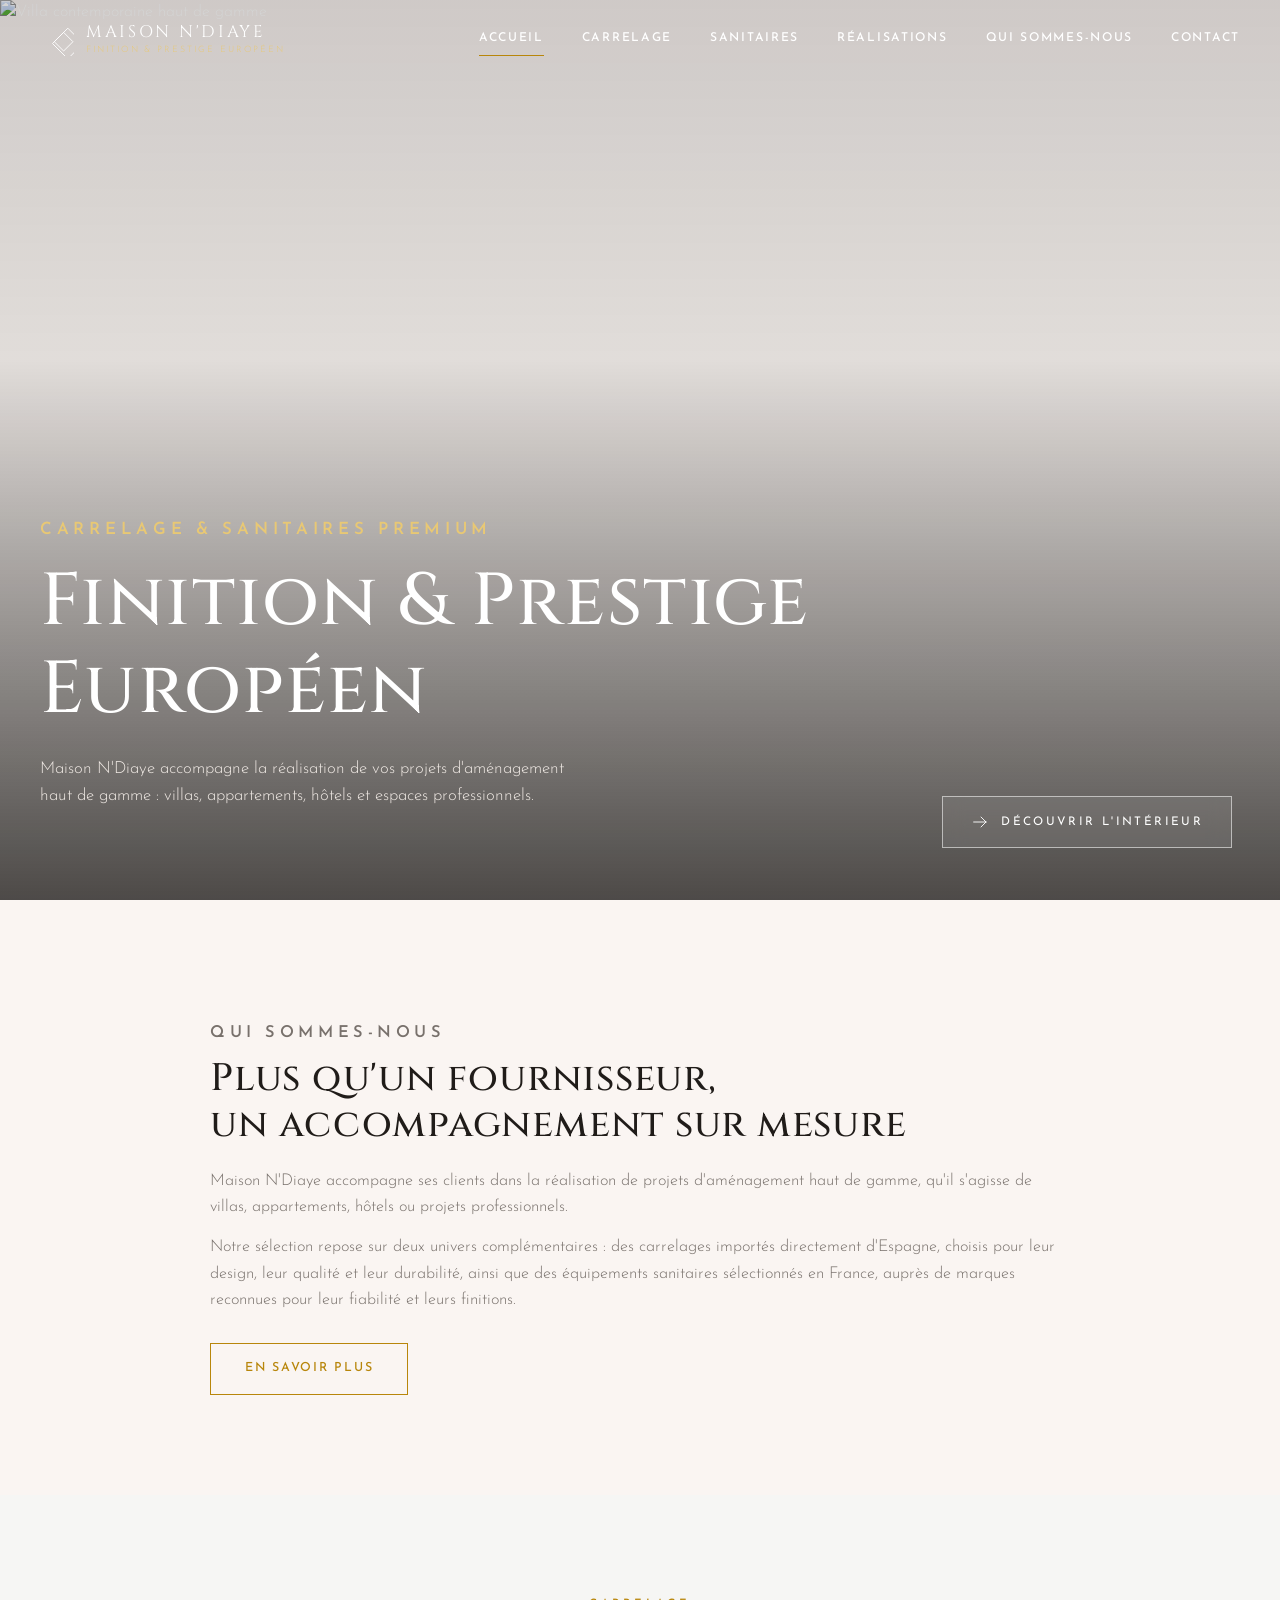
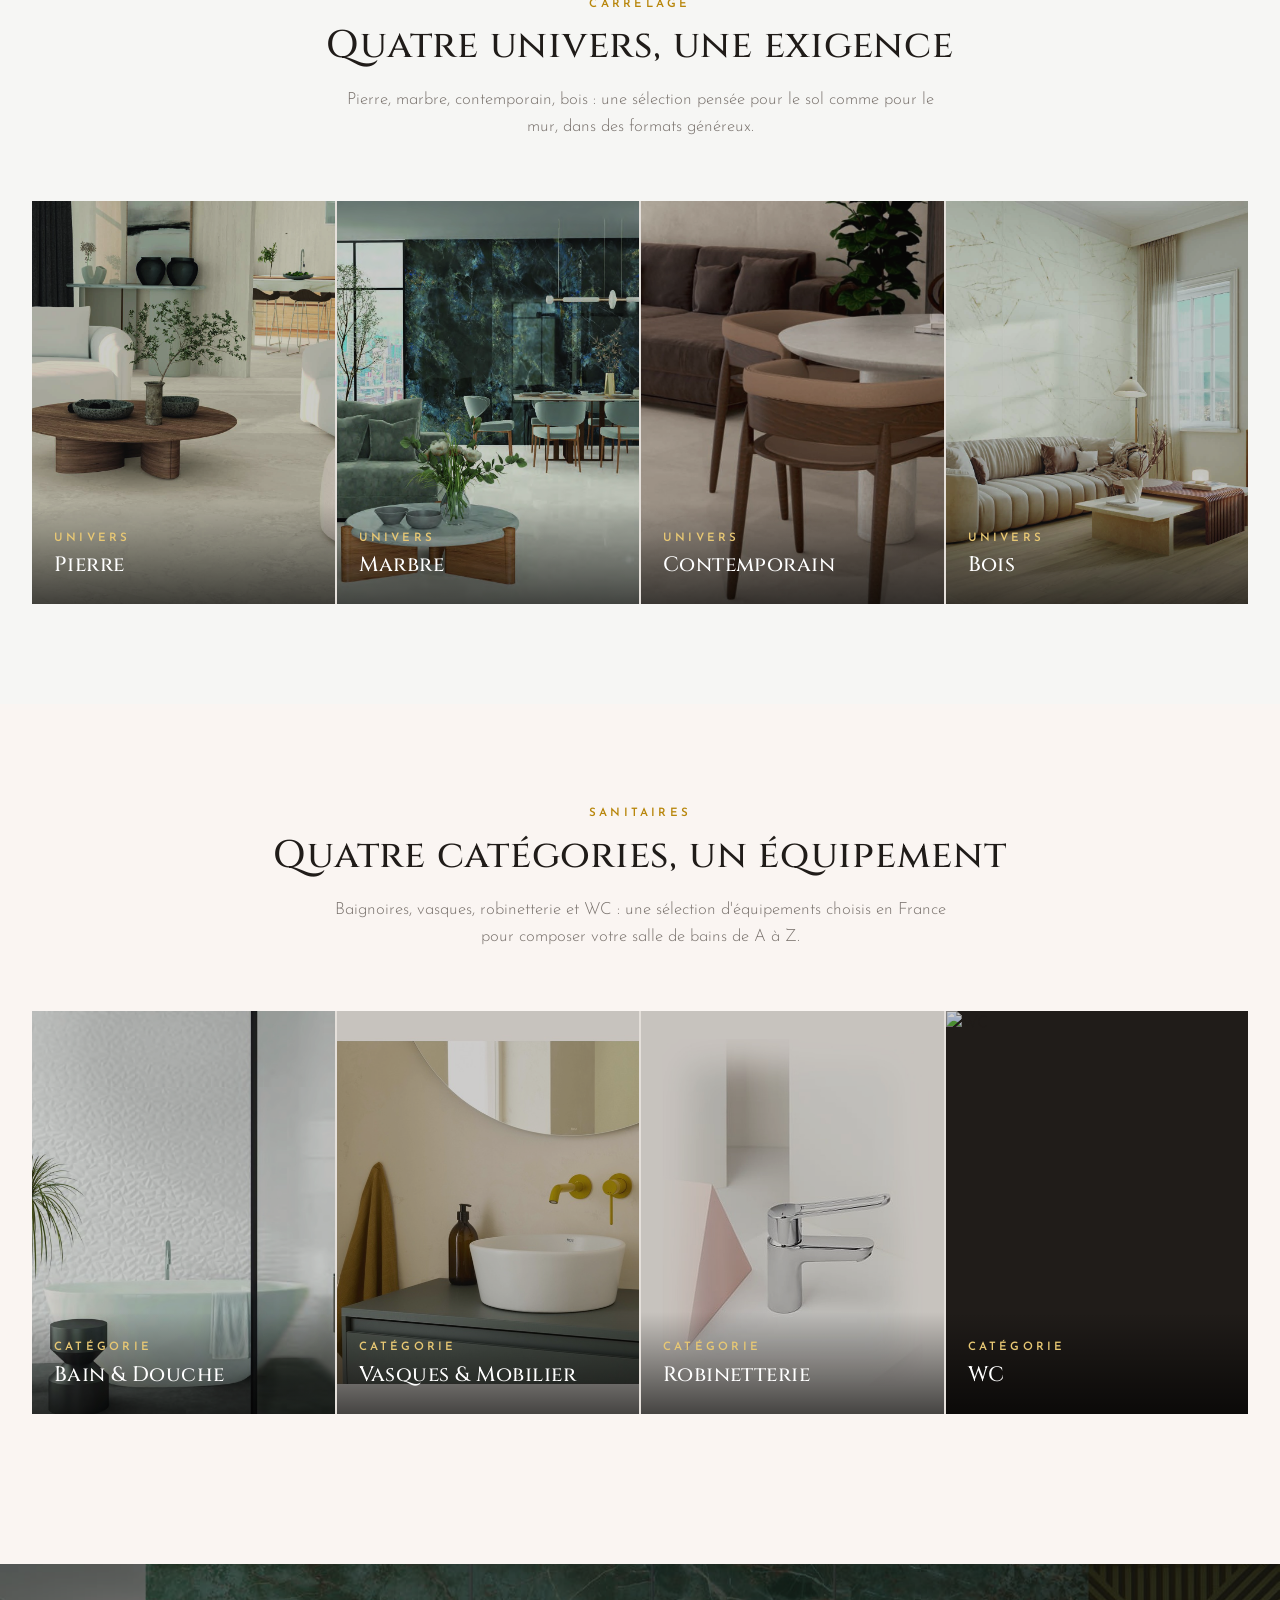
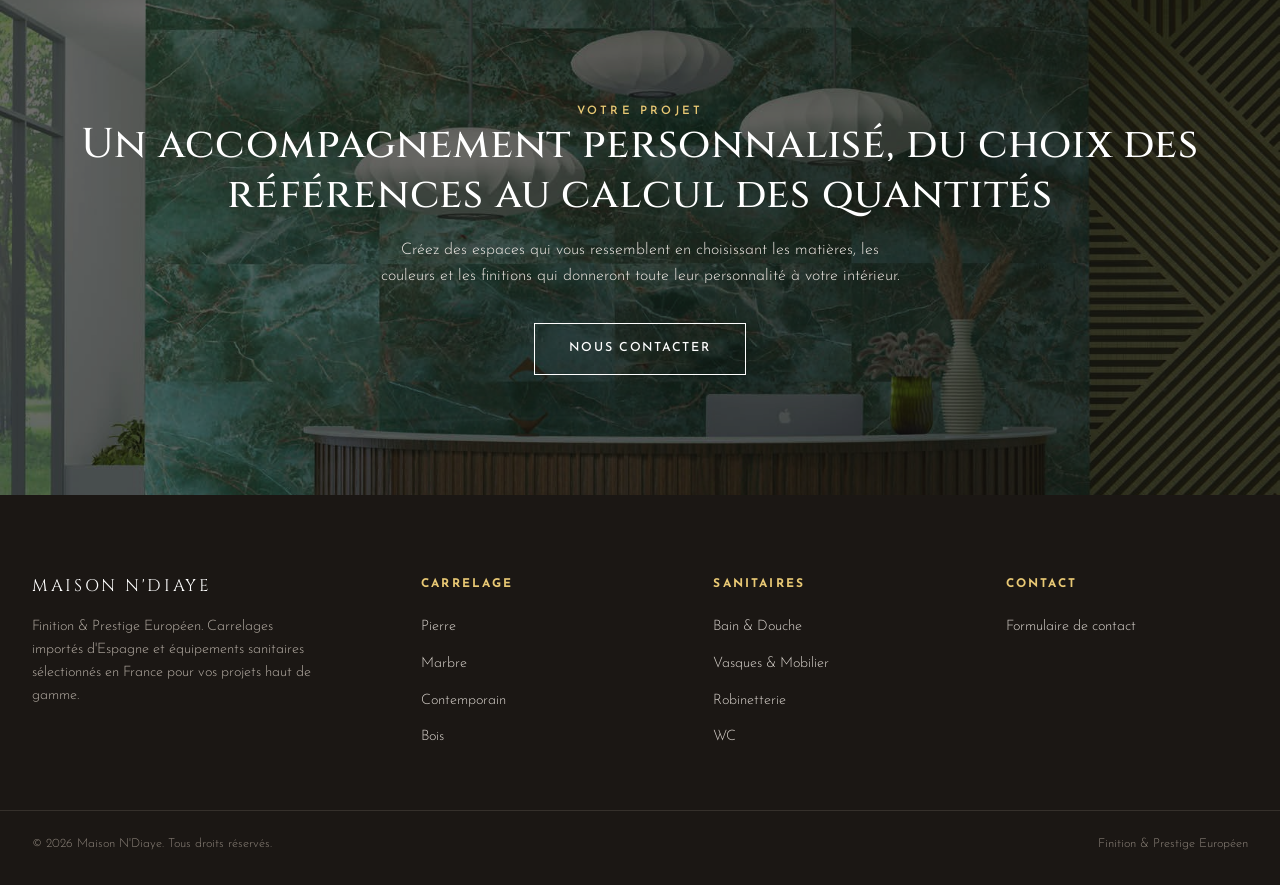
==== index.html @ 1278c8bd "Corrige 3 bugs mobile remontés par test réel (hero, menu, sous-navigation) + ajoute l'email de conta" ====
<!DOCTYPE html>
<html lang="fr">
<head>
<meta charset="UTF-8">
<meta name="viewport" content="width=device-width, initial-scale=1.0">
<title>Finition &amp; Prestige Européen — Maison N'Diaye</title>
<meta name="description" content="Maison N'Diaye accompagne vos projets d'aménagement haut de gamme : carrelages importés d'Espagne et équipements sanitaires sélectionnés en France.">
<link rel="stylesheet" href="assets/css/style.css?v=4">
</head>
<body>


<header class="site-header light-mode">
  <a href="index.html" class="logo">
    <svg viewBox="0 0 40 40" fill="none" xmlns="http://www.w3.org/2000/svg">
      <rect x="20" y="2" width="25.5" height="25.5" transform="rotate(45 20 20)" stroke="currentColor" stroke-width="1"/>
      <rect x="20" y="9" width="15.5" height="15.5" transform="rotate(45 20 20)" stroke="currentColor" stroke-width="1"/>
    </svg>
    <span class="logo-text">MAISON N'DIAYE<small>Finition &amp; Prestige Européen</small></span>
  </a>
  <nav class="main-nav">
    <a href="index.html" class="nav-link active">Accueil</a>
    <a href="carrelage.html" class="nav-link">Carrelage</a>
    <a href="sanitaires.html" class="nav-link">Sanitaires</a>
    <a href="realisations.html" class="nav-link">Réalisations</a>
    <a href="qui-sommes-nous.html" class="nav-link">Qui sommes-nous</a>
    <a href="contact.html" class="nav-link">Contact</a>
  </nav>
  <button class="nav-toggle" aria-label="Menu">
    <span></span><span></span><span></span>
  </button>
</header>

<section class="hero">

  <!-- État 1 : extérieur villa -->
  <div class="hero-state hero-state--exterior active">
    <img src="https://images.unsplash.com/photo-1613490493576-7fde63acd811?w=1920&q=85&auto=format&fit=crop"
         alt="Villa contemporaine haut de gamme" class="hero-bg">
    <div class="hero-scrim"></div>
    <div class="hero-content">
      <p class="eyebrow">Carrelage &amp; Sanitaires Premium</p>
      <h1>Finition &amp; Prestige Européen</h1>
      <p>Maison N'Diaye accompagne la réalisation de vos projets d'aménagement haut de gamme : villas, appartements, hôtels et espaces professionnels.</p>
    </div>
    <button class="enter-btn" id="enter-interior">
      <svg viewBox="0 0 24 24" fill="none" stroke="currentColor" stroke-width="1.2"><path d="M3 12h18M13 5l7 7-7 7"/></svg>
      <span>Découvrir l'intérieur</span>
    </button>
  </div>

  <!-- État 2 : split-screen carrelage / sanitaires -->
  <div class="hero-state hero-state--interior">

    <button class="back-btn" id="back-exterior">
      <svg viewBox="0 0 24 24" fill="none" stroke="currentColor" stroke-width="1.5"><path d="M21 12H3M11 5l-7 7 7 7"/></svg>
      <span>Retour</span>
    </button>

    <div class="split-hero">

      <a class="split-panel" href="carrelage.html">
        <img src="assets/catalog/tulum-ambiance.jpg" alt="Univers carrelage — marbre et pierre" class="split-bg">
        <div class="split-overlay"></div>
        <div class="split-pin">
          <span class="hotspot-ring"></span>
          <span class="hotspot-dot"></span>
        </div>
        <div class="split-label">
          <p class="eyebrow">Découvrir</p>
          <h2>Carrelage</h2>
          <p class="split-sub">Pierre · Marbre · Contemporain · Bois</p>
          <span class="split-cta">
            Voir la collection
            <svg viewBox="0 0 24 24" fill="none" stroke="currentColor" stroke-width="1.5"><path d="M5 12h14M12 5l7 7-7 7"/></svg>
          </span>
        </div>
      </a>

      <div class="split-sep"></div>

      <a class="split-panel" href="sanitaires.html">
        <img src="assets/catalog/stellar-bone-ambiance.jpg" alt="Univers sanitaires — baignoires et vasques" class="split-bg">
        <div class="split-overlay"></div>
        <div class="split-pin">
          <span class="hotspot-ring"></span>
          <span class="hotspot-dot"></span>
        </div>
        <div class="split-label">
          <p class="eyebrow">Découvrir</p>
          <h2>Sanitaires</h2>
          <p class="split-sub">Baignoires · Vasques · Robinetterie</p>
          <span class="split-cta">
            Voir la sélection
            <svg viewBox="0 0 24 24" fill="none" stroke="currentColor" stroke-width="1.5"><path d="M5 12h14M12 5l7 7-7 7"/></svg>
          </span>
        </div>
      </a>

    </div>
  </div>

</section>

<section>
  <div class="container brand-block brand-block--text reveal">
    <div>
      <p class="eyebrow">Qui sommes-nous</p>
      <h2 class="section-title">Plus qu'un fournisseur,<br>un accompagnement sur mesure</h2>
      <p>Maison N'Diaye accompagne ses clients dans la réalisation de projets d'aménagement haut de gamme, qu'il s'agisse de villas, appartements, hôtels ou projets professionnels.</p>
      <p>Notre sélection repose sur deux univers complémentaires : des carrelages importés directement d'Espagne, choisis pour leur design, leur qualité et leur durabilité, ainsi que des équipements sanitaires sélectionnés en France, auprès de marques reconnues pour leur fiabilité et leurs finitions.</p>
      <div class="hero-actions" style="margin-top:30px;">
        <a href="qui-sommes-nous.html" class="btn-gold btn">En savoir plus</a>
      </div>
    </div>
  </div>
</section>

<section class="section-alt">
  <div class="container">
    <div class="section-head reveal">
      <p class="eyebrow">Carrelage</p>
      <h2 class="section-title">Quatre univers, une exigence</h2>
      <p class="section-lede">Pierre, marbre, contemporain, bois : une sélection pensée pour le sol comme pour le mur, dans des formats généreux.</p>
    </div>
    <div class="universe-grid reveal">
      <a class="universe-card" href="carrelage.html#pierre">
        <img src="assets/catalog/travertine-vein-bone-cross-bone-1.jpg" alt="Univers Pierre — Travertine">
        <div class="label"><p class="eyebrow">Univers</p><h3>Pierre</h3></div>
      </a>
      <a class="universe-card" href="carrelage.html#marbre">
        <img src="assets/catalog/tulum-ambiance.jpg" alt="Univers Marbre — Tulum">
        <div class="label"><p class="eyebrow">Univers</p><h3>Marbre</h3></div>
      </a>
      <a class="universe-card" href="carrelage.html#contemporain">
        <img src="assets/catalog/strada-terra-salon-ambiance.jpg" alt="Univers Contemporain — Strada Terra">
        <div class="label"><p class="eyebrow">Univers</p><h3>Contemporain</h3></div>
      </a>
      <a class="universe-card" href="carrelage.html#bois">
        <img src="assets/catalog/supreme-haya-ambiance.jpg" alt="Univers Bois — Supreme Haya">
        <div class="label"><p class="eyebrow">Univers</p><h3>Bois</h3></div>
      </a>
    </div>
  </div>
</section>

<section>
  <div class="container">
    <div class="section-head reveal">
      <p class="eyebrow">Sanitaires</p>
      <h2 class="section-title">Quatre catégories, un équipement</h2>
      <p class="section-lede">Baignoires, vasques, robinetterie et WC : une sélection d'équipements choisis en France pour composer votre salle de bains de A à Z.</p>
    </div>
    <div class="universe-grid reveal">
      <a class="universe-card" href="sanitaires.html#bain-douche">
        <img src="assets/catalog/snow-white-ambiance.jpg" alt="Bain & Douche">
        <div class="label"><p class="eyebrow">Catégorie</p><h3>Bain &amp; Douche</h3></div>
      </a>
      <a class="universe-card" href="sanitaires.html#vasques-mobilier">
        <img src="assets/sanitaires/roca-optica-vasque.jpg" alt="Vasques & Mobilier">
        <div class="label"><p class="eyebrow">Catégorie</p><h3>Vasques &amp; Mobilier</h3></div>
      </a>
      <a class="universe-card" href="sanitaires.html#robinetterie">
        <img src="assets/sanitaires/roca-victoria-plus-mitigeur-lavabo.jpg" alt="Robinetterie">
        <div class="label"><p class="eyebrow">Catégorie</p><h3>Robinetterie</h3></div>
      </a>
      <a class="universe-card" href="sanitaires.html#wc">
        <img src="https://images.unsplash.com/photo-1552321554-5fefe8c9ef14?w=800&q=80&auto=format&fit=crop" alt="WC">
        <div class="label"><p class="eyebrow">Catégorie</p><h3>WC</h3></div>
      </a>
    </div>
  </div>
</section>

<section class="cta-band reveal">
  <img src="assets/catalog/manhattan-ocean-natural-ambiance.jpg" alt="">
  <div class="container">
    <p class="eyebrow" style="color:#E8C874;">Votre projet</p>
    <h2>Un accompagnement personnalisé, du choix des références au calcul des quantités</h2>
    <p>Créez des espaces qui vous ressemblent en choisissant les matières, les couleurs et les finitions qui donneront toute leur personnalité à votre intérieur.</p>
    <a href="contact.html" class="btn">Nous contacter</a>
  </div>
</section>

<footer class="site-footer">
  <div class="container footer-grid">
    <div>
      <span class="logo-text">MAISON N'DIAYE</span>
      <p>Finition &amp; Prestige Européen. Carrelages importés d'Espagne et équipements sanitaires sélectionnés en France pour vos projets haut de gamme.</p>
    </div>
    <div>
      <h5>Carrelage</h5>
      <ul>
        <li><a href="carrelage.html#pierre">Pierre</a></li>
        <li><a href="carrelage.html#marbre">Marbre</a></li>
        <li><a href="carrelage.html#contemporain">Contemporain</a></li>
        <li><a href="carrelage.html#bois">Bois</a></li>
      </ul>
    </div>
    <div>
      <h5>Sanitaires</h5>
      <ul>
        <li><a href="sanitaires.html#bain-douche">Bain &amp; Douche</a></li>
        <li><a href="sanitaires.html#vasques-mobilier">Vasques &amp; Mobilier</a></li>
        <li><a href="sanitaires.html#robinetterie">Robinetterie</a></li>
        <li><a href="sanitaires.html#wc">WC</a></li>
      </ul>
    </div>
    <div>
      <h5>Contact</h5>
      <ul>
        <li><a href="contact.html">Formulaire de contact</a></li>
      </ul>
    </div>
  </div>
  <div class="container footer-bottom">
    <span>© 2026 Maison N'Diaye. Tous droits réservés.</span>
    <span>Finition &amp; Prestige Européen</span>
  </div>
</footer>

<script src="assets/js/main.js?v=4"></script>
</body>
</html>
---- assets/css/style.css ----
@import url('https://fonts.googleapis.com/css2?family=Cinzel:wght@400;500;600;700&family=Josefin+Sans:wght@300;400;500;600;700&display=swap');

:root {
  --color-primary: #78716C;
  --color-secondary: #A8A29E;
  --color-accent: #B8860B;
  --color-background: #FAF5F2;
  --color-surface: #FFFFFF;
  --color-foreground: #201C19;
  --color-muted: #F6F6F4;
  --color-border: #E4DFDA;
  --font-display: 'Cinzel', serif;
  --font-body: 'Josefin Sans', sans-serif;
  --max-width: 1360px;
  --transition: 400ms cubic-bezier(.4,0,.2,1);
}

* { margin: 0; padding: 0; box-sizing: border-box; }

html { scroll-behavior: smooth; }

body {
  font-family: var(--font-body);
  background: var(--color-background);
  color: var(--color-foreground);
  line-height: 1.6;
  font-weight: 300;
  overflow-x: hidden;
}

img { max-width: 100%; display: block; }

a { color: inherit; text-decoration: none; }

.container {
  max-width: var(--max-width);
  margin: 0 auto;
  padding: 0 32px;
}

h1, h2, h3, h4 {
  font-family: var(--font-display);
  font-weight: 500;
  letter-spacing: 0.02em;
  line-height: 1.2;
}

.eyebrow {
  font-family: var(--font-body);
  text-transform: uppercase;
  letter-spacing: 0.28em;
  font-size: 0.72rem;
  color: var(--color-accent);
  font-weight: 600;
}

.section-title {
  font-size: clamp(1.9rem, 3vw, 2.8rem);
  margin-top: 10px;
}

.section-lede {
  max-width: 620px;
  color: var(--color-primary);
  font-size: 1.05rem;
  margin-top: 18px;
}

.btn {
  display: inline-flex;
  align-items: center;
  gap: 10px;
  padding: 15px 34px;
  border: 1px solid var(--color-foreground);
  font-family: var(--font-body);
  letter-spacing: 0.14em;
  text-transform: uppercase;
  font-size: 0.78rem;
  font-weight: 500;
  cursor: pointer;
  background: transparent;
  color: var(--color-foreground);
  transition: background var(--transition), color var(--transition);
}
.btn:hover { background: var(--color-foreground); color: var(--color-background); }

.btn-gold {
  border-color: var(--color-accent);
  color: var(--color-accent);
}
.btn-gold:hover { background: var(--color-accent); color: #fff; }

/* ---------- Header ---------- */
.site-header {
  position: fixed;
  top: 0; left: 0; right: 0;
  z-index: 500;
  display: flex;
  align-items: center;
  justify-content: space-between;
  padding: 22px 40px;
  background: rgba(250, 245, 242, 0.0);
  transition: background var(--transition), padding var(--transition), box-shadow var(--transition);
}
.site-header.scrolled {
  background: rgba(250, 245, 242, 0.94);
  backdrop-filter: blur(10px);
  padding: 14px 40px;
  box-shadow: 0 1px 0 var(--color-border);
}

.logo {
  display: flex;
  align-items: center;
  gap: 12px;
}
.logo svg { width: 34px; height: 34px; flex-shrink: 0; }
.logo-text {
  font-family: var(--font-display);
  font-size: 1.05rem;
  letter-spacing: 0.16em;
  line-height: 1.1;
}
.logo-text small {
  display: block;
  font-family: var(--font-body);
  font-size: 0.55rem;
  letter-spacing: 0.22em;
  color: var(--color-accent);
  text-transform: uppercase;
  margin-top: 3px;
}

.site-header.light-mode .logo,
.site-header.light-mode .nav-link { color: #fff; }
.site-header.light-mode .logo-text small { color: #E8C874; }
.site-header.scrolled.light-mode { color: inherit; }
.site-header.scrolled .logo, .site-header.scrolled .nav-link { color: var(--color-foreground); }
.site-header.scrolled .logo-text small { color: var(--color-accent); }

.main-nav { display: flex; align-items: center; gap: 38px; }
.nav-link {
  font-size: 0.76rem;
  letter-spacing: 0.14em;
  text-transform: uppercase;
  font-weight: 500;
  position: relative;
  padding: 4px 0;
}
.nav-link::after {
  content: '';
  position: absolute;
  left: 0; bottom: -3px;
  width: 0%; height: 1px;
  background: var(--color-accent);
  transition: width var(--transition);
}
.nav-link:hover::after, .nav-link.active::after { width: 100%; }

.nav-toggle {
  display: none;
  flex-direction: column;
  gap: 5px;
  background: none;
  border: none;
  cursor: pointer;
  z-index: 600;
  color: var(--color-foreground);
}
.nav-toggle span { width: 26px; height: 1px; background: currentColor; }
.site-header.light-mode .nav-toggle { color: #fff; }
.site-header.scrolled .nav-toggle { color: var(--color-foreground); }

@media (max-width: 1100px) {
  .main-nav {
    position: fixed;
    top: 0;
    left: 0;
    width: 100vw;
    height: 100vh;
    background: var(--color-background);
    flex-direction: column;
    justify-content: center;
    gap: 30px;
    transform: translateY(-100%);
    transition: transform 500ms cubic-bezier(.4,0,.2,1);
  }
  .main-nav.open { transform: translateY(0); }
  .main-nav .nav-link { font-size: 1rem; color: var(--color-foreground) !important; }
  .nav-toggle { display: flex; }
  .site-header { padding: 18px 24px; }
}


/* ---------- Hero ---------- */
.hero {
  position: relative;
  height: 100vh;
  min-height: 640px;
  overflow: hidden;
  color: #fff;
}

/* Two-state system */
.hero-state {
  position: absolute;
  inset: 0;
  display: flex;
  align-items: flex-end;
  opacity: 0;
  pointer-events: none;
  transition: opacity 1.1s cubic-bezier(.4,0,.2,1);
}
.hero-state.active {
  opacity: 1;
  pointer-events: all;
}

.hero-state .hero-bg {
  position: absolute; inset: 0;
  width: 100%; height: 100%;
  object-fit: cover;
  z-index: 0;
}
.hero-scrim {
  position: absolute; inset: 0;
  background: linear-gradient(180deg, rgba(10,8,6,.18) 0%, rgba(10,8,6,.1) 40%, rgba(10,8,6,.72) 100%);
  z-index: 1;
}
.hero-scrim--light {
  background: linear-gradient(180deg, rgba(10,8,6,.35) 0%, rgba(10,8,6,.08) 55%, rgba(10,8,6,.55) 100%);
}

.hero-content {
  position: relative;
  z-index: 2;
  padding: 0 40px 90px;
  max-width: 900px;
}
.hero-content .eyebrow { color: #E8C874; }
.hero-content h1 {
  font-size: clamp(2.4rem, 6vw, 4.6rem);
  margin-top: 14px;
  color: #fff;
}
.hero-content p {
  margin-top: 22px;
  max-width: 540px;
  font-size: 1.05rem;
  color: #EFE9E4;
}

/* Enter / Back buttons */
.enter-btn {
  position: absolute;
  bottom: 52px;
  right: 48px;
  z-index: 10;
  display: flex;
  align-items: center;
  gap: 12px;
  padding: 16px 28px;
  border: 1px solid rgba(255,255,255,0.55);
  background: rgba(255,255,255,0.08);
  backdrop-filter: blur(10px);
  color: #fff;
  font-family: var(--font-body);
  font-size: 0.74rem;
  letter-spacing: 0.2em;
  text-transform: uppercase;
  cursor: pointer;
  transition: background 300ms ease, border-color 300ms ease, gap 300ms ease;
  animation: enterAppear 1s ease forwards 0.4s;
  opacity: 0;
}
.enter-btn svg { width: 18px; height: 18px; transition: transform 300ms ease; }
.enter-btn:hover {
  background: rgba(255,255,255,0.18);
  border-color: rgba(255,255,255,0.85);
  gap: 18px;
}

@media (max-width: 700px) {
  .hero-scrim { background: linear-gradient(180deg, rgba(10,8,6,.18) 0%, rgba(10,8,6,.1) 35%, rgba(10,8,6,.6) 100%); }
  .hero-content { padding: 0 24px 150px; }
  .enter-btn { bottom: 28px; left: 24px; right: 24px; justify-content: center; }
}
.enter-btn:hover svg { transform: translateX(3px); }
@keyframes enterAppear { to { opacity: 1; } }

.back-btn {
  position: absolute;
  top: 100px;
  left: 40px;
  z-index: 10;
  display: flex;
  align-items: center;
  gap: 10px;
  background: rgba(10,8,6,0.45);
  backdrop-filter: blur(8px);
  border: 1px solid rgba(255,255,255,0.2);
  color: rgba(255,255,255,0.85);
  font-family: var(--font-body);
  font-size: 0.7rem;
  letter-spacing: 0.18em;
  text-transform: uppercase;
  cursor: pointer;
  padding: 10px 18px;
  transition: background 250ms ease, color 250ms ease;
}
.back-btn svg { width: 16px; height: 16px; }
.back-btn:hover { background: rgba(10,8,6,0.7); color: #fff; }

/* ---------- Split-screen interior ---------- */
.split-hero {
  position: absolute;
  inset: 0;
  display: flex;
}

.split-panel {
  position: relative;
  flex: 1;
  overflow: hidden;
  cursor: pointer;
  display: flex;
  align-items: flex-end;
  text-decoration: none;
}

.split-bg {
  position: absolute; inset: 0;
  width: 100%; height: 100%;
  object-fit: cover;
  object-position: center 25%;
  transform: scale(1.04);
  transition: transform 800ms cubic-bezier(.4,0,.2,1);
  z-index: 0;
}
.split-panel:hover .split-bg { transform: scale(1.1); }

.split-overlay {
  position: absolute; inset: 0;
  background: linear-gradient(180deg, rgba(10,8,6,0.08) 0%, rgba(10,8,6,0.55) 60%, rgba(10,8,6,0.78) 100%);
  transition: background 500ms ease;
  z-index: 1;
}
.split-panel:hover .split-overlay {
  background: linear-gradient(180deg, rgba(10,8,6,0.18) 0%, rgba(10,8,6,0.65) 60%, rgba(10,8,6,0.85) 100%);
}

.split-sep {
  position: absolute;
  left: 50%;
  top: 12%;
  bottom: 12%;
  width: 1px;
  background: rgba(255,255,255,0.18);
  z-index: 20;
  pointer-events: none;
}

.split-pin {
  position: absolute;
  top: 42%;
  left: 50%;
  transform: translate(-50%, -50%);
  z-index: 5;
  width: 44px;
  height: 44px;
  display: flex;
  align-items: center;
  justify-content: center;
  transition: opacity 400ms ease;
}
.split-panel:hover .split-pin { opacity: 0.6; }

.split-label {
  position: relative;
  z-index: 5;
  padding: 0 44px 52px;
  color: #fff;
  transform: translateY(14px);
  transition: transform 500ms cubic-bezier(.4,0,.2,1);
}
.split-panel:hover .split-label { transform: translateY(0); }

.split-label .eyebrow { color: #E8C874; }
.split-label h2 {
  font-family: var(--font-display);
  font-size: clamp(2rem, 3vw, 2.8rem);
  color: #fff;
  margin-top: 10px;
  font-weight: 500;
}
.split-sub {
  margin-top: 10px;
  font-size: 0.8rem;
  color: rgba(255,255,255,0.58);
  letter-spacing: 0.05em;
}
.split-cta {
  display: flex;
  align-items: center;
  gap: 10px;
  margin-top: 24px;
  font-size: 0.7rem;
  letter-spacing: 0.2em;
  text-transform: uppercase;
  color: #E8C874;
  opacity: 0;
  transform: translateY(8px);
  transition: opacity 350ms ease 80ms, transform 350ms ease 80ms;
}
.split-panel:hover .split-cta { opacity: 1; transform: translateY(0); }
.split-cta svg { width: 15px; height: 15px; }

@media (max-width: 680px) {
  .split-hero { flex-direction: column; }
  .split-sep {
    top: 50%; bottom: auto;
    left: 12%; right: 12%;
    width: auto; height: 1px;
  }
  .split-label { padding: 0 28px 36px; }
}

.page-hero {
  position: relative;
  height: 52vh;
  min-height: 340px;
  display: flex;
  align-items: flex-end;
  color: #fff;
  overflow: hidden;
  padding: 0;
}
.page-hero img { position: absolute; inset: 0; width: 100%; height: 100%; object-fit: cover; object-position: center 30%; z-index: -2; }
.page-hero::before {
  content: '';
  position: absolute; inset: 0;
  background: linear-gradient(180deg, rgba(15,12,10,.25), rgba(15,12,10,.6));
  z-index: -1;
}
.page-hero-content { padding: 0 40px 50px; }
.page-hero-content h1 { color: #fff; font-size: clamp(2rem, 4.5vw, 3.2rem); margin-top: 12px; }

/* ---------- Sections ---------- */
section { padding: 100px 0; }
.section-alt { background: var(--color-muted); }
.section-head { text-align: center; margin-bottom: 60px; }
.section-head .section-lede { margin-left: auto; margin-right: auto; text-align: center; }

/* ---------- Intro brand block ---------- */
.brand-block {
  display: grid;
  grid-template-columns: 1fr 1fr;
  gap: 70px;
  align-items: center;
}
.brand-block img { width: 100%; height: 560px; object-fit: cover; object-position: center 20%; }
.brand-block p { color: var(--color-primary); margin-top: 20px; font-size: 1.02rem; }
.brand-block p + p { margin-top: 14px; }
@media (max-width: 860px) {
  .brand-block { grid-template-columns: 1fr; gap: 34px; }
  .brand-block img { height: 360px; }
}
.brand-block--text { grid-template-columns: 1fr; }
.brand-block--text > div { max-width: 860px; margin: 0 auto; }

/* ---------- Universe / category cards ---------- */
.universe-grid {
  display: grid;
  grid-template-columns: repeat(4, 1fr);
  gap: 2px;
  background: var(--color-border);
}
.universe-card {
  position: relative;
  background: var(--color-foreground);
  aspect-ratio: 3/4;
  overflow: hidden;
  cursor: pointer;
}
.universe-card img { width: 100%; height: 100%; object-fit: cover; object-position: center 20%; transition: transform 700ms ease, opacity var(--transition); opacity: .78; }
.universe-card:hover img { transform: scale(1.06); opacity: 1; }
.universe-card .label {
  position: absolute; inset: auto 0 0 0;
  padding: 26px 22px;
  color: #fff;
  background: linear-gradient(0deg, rgba(0,0,0,.65), transparent);
}
.universe-card .label .eyebrow { color: #E8C874; }
.universe-card .label h3 { color: #fff; font-size: 1.3rem; margin-top: 6px; }
@media (max-width: 900px) {
  .universe-grid { grid-template-columns: repeat(2, 1fr); }
}

/* ---------- Product grid ---------- */
.product-grid {
  display: grid;
  grid-template-columns: repeat(3, 1fr);
  gap: 40px;
}
.product-card { background: #F7F2ED; display: flex; flex-direction: column; height: 100%; }
.product-card .thumb { aspect-ratio: 16/10; overflow: hidden; position: relative; }
.product-card .thumb img { width: 100%; height: 100%; object-fit: cover; object-position: center 30%; transform: scale(1.02); }
.product-card .thumb .img-alt { position: absolute; inset: 0; object-position: center; opacity: 0; transition: opacity 800ms ease; }
.product-card .thumb:hover .img-alt { opacity: 1; }
.product-card .info { padding: 22px 4px; display: flex; flex-direction: column; flex: 1; }
.product-card .info .eyebrow { color: var(--color-secondary); }
.product-card .info h3 { font-size: 1.25rem; margin-top: 6px; }
.product-card .info .meta { margin-top: 10px; font-size: 0.85rem; color: var(--color-primary); min-height: 7.9rem; }
.product-card .info .meta span { display: block; margin-top: 4px; }
.product-card .tags { margin-top: 12px; display: flex; gap: 8px; flex-wrap: wrap; align-content: flex-start; min-height: 4.9rem; }
.product-card .tags span {
  font-size: 0.66rem; letter-spacing: 0.1em; text-transform: uppercase;
  border: 1px solid var(--color-border); padding: 5px 10px; color: var(--color-primary);
}
@media (max-width: 980px) { .product-grid { grid-template-columns: repeat(2, 1fr); gap: 30px; } }

/* ---------- Process grid (numbered steps, no image) ---------- */
.process-grid { display: grid; grid-template-columns: repeat(3, 1fr); gap: 40px; }
.process-card { background: var(--color-surface); border-top: 2px solid var(--color-accent); padding: 44px 36px; }
.process-card .process-number { display: block; font-family: var(--font-display); font-size: 2.6rem; line-height: 1; color: var(--color-accent); opacity: 0.55; margin-bottom: 18px; }
.process-card .eyebrow { margin-top: 0; }
.process-card h3 { font-size: 1.25rem; margin-top: 8px; }
.process-card .meta { margin-top: 12px; font-size: 0.9rem; color: var(--color-primary); }
@media (max-width: 980px) { .process-grid { grid-template-columns: repeat(2, 1fr); gap: 30px; } }
@media (max-width: 620px) { .process-grid { grid-template-columns: 1fr; } }
@media (max-width: 600px) { .product-grid { grid-template-columns: 1fr; } }

/* ---------- Sub nav (anchor pills) ---------- */
.subnav {
  position: sticky;
  top: 0;
  z-index: 100;
  background: rgba(250,245,242,.96);
  backdrop-filter: blur(8px);
  border-bottom: 1px solid var(--color-border);
  padding: 18px 0;
}
.subnav .container { display: flex; gap: 30px; flex-wrap: wrap; justify-content: center; }
.subnav a {
  font-size: 0.75rem; letter-spacing: 0.14em; text-transform: uppercase;
  color: var(--color-primary); padding-bottom: 4px; border-bottom: 1px solid transparent;
}
.subnav a:hover, .subnav a.active { color: var(--color-foreground); border-color: var(--color-accent); }

/* ---------- Placeholder blocks ---------- */
.placeholder-block {
  border: 1px dashed var(--color-secondary);
  padding: 60px 30px;
  text-align: center;
  color: var(--color-primary);
  background: var(--color-surface);
}
.placeholder-block .eyebrow { color: var(--color-secondary); }
.placeholder-block h3 { margin-top: 12px; font-size: 1.3rem; }
.placeholder-block p { margin-top: 12px; max-width: 480px; margin-left: auto; margin-right: auto; }

/* ---------- Sanitaires category list ---------- */
.sani-category { margin-bottom: 90px; }
.sani-category:last-child { margin-bottom: 0; }
.sani-category .cat-head { display: flex; align-items: baseline; justify-content: space-between; border-bottom: 1px solid var(--color-border); padding-bottom: 18px; margin-bottom: 40px; flex-wrap: wrap; gap: 10px; }
.sani-category .cat-head h2 { font-size: 1.7rem; }
.sani-grid { display: grid; grid-template-columns: repeat(3, 1fr); gap: 30px; }
.sani-item { background: #F7F2ED; }
.sani-item .ph-frame {
  aspect-ratio: 1/1; background: var(--color-muted); border: 1px solid var(--color-border);
  display: flex; align-items: center; justify-content: center; margin-bottom: 18px;
}
.sani-item .ph-frame svg { width: 46px; height: 46px; color: var(--color-secondary); }
.sani-item .thumb { aspect-ratio: 16/10; overflow: hidden; position: relative; }
.sani-item .thumb img { width: 100%; height: 100%; object-fit: cover; transform: scale(1.02); }
.sani-item .thumb .img-alt { position: absolute; inset: 0; opacity: 0; transition: opacity 800ms ease; }
.sani-item .thumb:hover .img-alt { opacity: 1; }
.sani-item .info { padding: 22px 24px 26px; }
.sani-item h4 { font-family: var(--font-display); font-size: 1.05rem; font-weight: 500; }
.sani-item p { font-size: 0.88rem; color: var(--color-primary); margin-top: 8px; }
@media (max-width: 980px) { .sani-grid { grid-template-columns: repeat(2, 1fr); } }
@media (max-width: 620px) { .sani-grid { grid-template-columns: 1fr; } }

/* ---------- Footer ---------- */
.site-footer { background: #1B1714; color: #D8D2CC; padding: 80px 0 30px; }
.footer-grid { display: grid; grid-template-columns: 1.4fr 1fr 1fr 1fr; gap: 50px; }
.footer-grid h5 { font-family: var(--font-body); text-transform: uppercase; letter-spacing: 0.18em; font-size: 0.75rem; color: #E8C874; margin-bottom: 20px; }
.footer-grid .logo-text { color: #fff; }
.footer-grid p { font-size: 0.9rem; color: #B4ACA3; margin-top: 14px; max-width: 280px; }
.footer-grid ul { list-style: none; display: flex; flex-direction: column; gap: 11px; }
.footer-grid a { font-size: 0.9rem; color: #D8D2CC; }
.footer-grid a:hover { color: #E8C874; }
.footer-bottom { margin-top: 60px; padding-top: 24px; border-top: 1px solid #35302B; display: flex; justify-content: space-between; flex-wrap: wrap; gap: 10px; font-size: 0.78rem; color: #8B8279; }
@media (max-width: 860px) { .footer-grid { grid-template-columns: 1fr 1fr; } }
@media (max-width: 560px) { .footer-grid { grid-template-columns: 1fr; } }

/* ---------- Contact form ---------- */
.contact-layout { display: grid; grid-template-columns: 1fr 1fr; gap: 70px; }
.contact-info .info-row { display: flex; gap: 16px; padding: 18px 0; border-bottom: 1px solid var(--color-border); }
.contact-info .info-row svg { width: 22px; height: 22px; color: var(--color-accent); flex-shrink: 0; }
.contact-info .info-row .value { color: var(--color-primary); margin-top: 4px; }
.form-group { margin-bottom: 22px; }
.form-group label { display: block; font-size: 0.72rem; letter-spacing: 0.14em; text-transform: uppercase; margin-bottom: 8px; color: var(--color-primary); }
.form-group input, .form-group select, .form-group textarea {
  width: 100%; padding: 13px 14px; border: 1px solid var(--color-border);
  background: var(--color-surface); font-family: var(--font-body); font-size: 0.95rem;
}
.form-group textarea { resize: vertical; min-height: 120px; }
.form-group input:focus, .form-group select:focus, .form-group textarea:focus { outline: 1px solid var(--color-accent); border-color: var(--color-accent); }
@media (max-width: 860px) { .contact-layout { grid-template-columns: 1fr; gap: 40px; } }

/* ---------- Interactive hotspots ---------- */

.hero-hotspots {
  position: absolute;
  inset: 0;
  z-index: 5;
  pointer-events: none;
}

.hotspot {
  position: absolute;
  background: none;
  border: none;
  cursor: pointer;
  padding: 0;
  transform: translate(-50%, -50%);
  pointer-events: all;
  width: 44px;
  height: 44px;
  display: flex;
  align-items: center;
  justify-content: center;
}

.hotspot-dot {
  width: 16px;
  height: 16px;
  border-radius: 50%;
  background: #E8C874;
  border: 2px solid rgba(255,255,255,0.9);
  flex-shrink: 0;
  position: relative;
  z-index: 2;
  transition: transform 300ms ease, background 300ms ease;
  box-shadow: 0 2px 12px rgba(0,0,0,0.4);
}
.hotspot:hover .hotspot-dot,
.hotspot:focus .hotspot-dot {
  transform: scale(1.25);
  background: #fff;
}

.hotspot-ring {
  position: absolute;
  top: 50%; left: 50%;
  width: 50px; height: 50px;
  border-radius: 50%;
  border: 1.5px solid rgba(232,200,116,0.7);
  transform: translate(-50%, -50%) scale(0.5);
  opacity: 1;
  animation: hotspotPulse 2.2s ease-out infinite;
  pointer-events: none;
}
.hotspot:nth-child(2) .hotspot-ring { animation-delay: 1.1s; }

@keyframes hotspotPulse {
  0%   { transform: translate(-50%,-50%) scale(0.5); opacity: 0.9; }
  100% { transform: translate(-50%,-50%) scale(2);   opacity: 0; }
}

.hotspot-tip {
  position: absolute;
  bottom: calc(100% + 18px);
  left: 50%;
  transform: translateX(-50%) translateY(6px);
  background: rgba(15,12,10,0.9);
  backdrop-filter: blur(12px);
  color: #fff;
  padding: 14px 20px 16px;
  min-width: 170px;
  text-align: center;
  opacity: 0;
  pointer-events: none;
  transition: opacity 220ms ease, transform 220ms ease;
  border: 1px solid rgba(232,200,116,0.25);
  white-space: nowrap;
}
.hotspot-tip::after {
  content: '';
  position: absolute;
  top: 100%; left: 50%;
  transform: translateX(-50%);
  border: 6px solid transparent;
  border-top-color: rgba(15,12,10,0.9);
}
.hotspot-tip.tip-left {
  left: auto;
  right: 0;
  transform: translateX(0) translateY(6px);
}
.hotspot-tip.tip-left::after {
  left: auto;
  right: 20px;
  transform: none;
}
.hotspot:hover .hotspot-tip,
.hotspot:focus .hotspot-tip {
  opacity: 1;
  transform: translateX(-50%) translateY(0);
}
.hotspot:hover .hotspot-tip.tip-left,
.hotspot:focus .hotspot-tip.tip-left {
  transform: translateX(0) translateY(0);
}
.hotspot-tip .eyebrow { color: #E8C874 !important; font-size: 0.62rem; }
.hotspot-tip strong {
  display: block;
  font-family: var(--font-display);
  font-size: 1.05rem;
  margin: 5px 0 8px;
  color: #fff;
}
.hotspot-tip .link-hint {
  display: block;
  font-size: 0.68rem;
  letter-spacing: 0.14em;
  text-transform: uppercase;
  color: #E8C874;
}


/* ---------- Fade-in on scroll ---------- */
.reveal { opacity: 0; transform: translateY(28px); transition: opacity 900ms ease, transform 900ms ease; }
.reveal.in { opacity: 1; transform: translateY(0); }

/* ---------- CTA band ---------- */
.cta-band {
  position: relative;
  padding: 120px 0;
  margin-top: 50px;
  text-align: center;
  color: #fff;
  overflow: hidden;
}
.cta-band img { position: absolute; inset: 0; width: 100%; height: 100%; object-fit: cover; object-position: center 25%; z-index: -2; }
.cta-band::before { content: ''; position: absolute; inset: 0; background: rgba(15,12,10,.6); z-index: -1; }
.cta-band h2 { color: #fff; font-size: clamp(1.8rem, 3.4vw, 2.6rem); }
.cta-band p { color: #EFE9E4; max-width: 520px; margin: 18px auto 0; }
.cta-band .btn { margin-top: 34px; border-color: #fff; color: #fff; }
.cta-band .btn:hover { background: #fff; color: var(--color-foreground); }

/* ---------- Réalisations gallery ---------- */
.gallery-grid {
  display: grid;
  grid-template-columns: repeat(4, 1fr);
  gap: 20px;
}
.gallery-item {
  aspect-ratio: 3/4;
  overflow: hidden;
  position: relative;
  background: var(--color-muted);
}
.gallery-item img {
  width: 100%; height: 100%;
  object-fit: cover;
  transform: scale(1.02);
  transition: transform 700ms ease;
}
.gallery-item:hover img { transform: scale(1.09); }
.gallery-item.wide { grid-column: span 2; aspect-ratio: 8/5; }
@media (max-width: 980px) {
  .gallery-grid { grid-template-columns: repeat(2, 1fr); }
  .gallery-item.wide { grid-column: span 2; }
}
@media (max-width: 620px) {
  .gallery-grid { grid-template-columns: 1fr; }
  .gallery-item.wide { grid-column: span 1; aspect-ratio: 3/4; }
}

/* ---------- Section Sur Mesure (index) ---------- */
.section-sur-mesure {
  background: #120F0C;
  padding: 100px 0;
}
.section-sur-mesure .section-head { margin-bottom: 52px; }

.planches-cta-wrap {
  margin-top: 48px;
  display: flex;
  flex-wrap: wrap;
  gap: 14px;
  justify-content: center;
}
.planches-cta {
  border-color: rgba(255,255,255,0.3);
  color: #EFE9E4;
}
.planches-cta:hover {
  background: #EFE9E4;
  color: #120F0C;
  border-color: #EFE9E4;
}

/* ---------- Planche sur mesure — style catalogue ---------- */
.planche-spread {
  display: grid;
  grid-template-columns: 2fr 3fr;
  overflow: hidden;
  border: 1px solid var(--color-border);
}
.section-sur-mesure .planche-spread {
  border-color: rgba(255,255,255,0.06);
}
.section-sur-mesure .planche-spread + .planche-spread {
  margin-top: 2px;
  border-top: none;
}

.planche-spread--reverse {
  grid-template-columns: 3fr 2fr;
}
.planche-spread--reverse .planche-spread-left { order: 2; }
.planche-spread--reverse .planche-spread-right { order: 1; }

.planche-spread-left {
  background: #1B1714;
  padding: 38px 34px;
  display: flex;
  flex-direction: column;
}

.planche-spread-header {
  margin-bottom: 26px;
  padding-bottom: 20px;
  border-bottom: 1px solid rgba(255,255,255,0.09);
}
.planche-spread-header .eyebrow { color: #E8C874; }
.planche-spread-header h3 {
  font-family: var(--font-display);
  color: #fff;
  font-size: 1.22rem;
  margin-top: 10px;
  font-weight: 500;
}
.planche-spread-desc {
  color: rgba(255,255,255,0.4);
  font-size: 0.8rem;
  margin-top: 10px;
  line-height: 1.8;
}

.planche-swatch-items {
  display: flex;
  flex-direction: column;
  gap: 16px;
  flex: 1;
}

.planche-swatch-item {
  padding-bottom: 16px;
  border-bottom: 1px solid rgba(255,255,255,0.07);
}
.planche-swatch-item:last-child { border-bottom: none; padding-bottom: 0; }

.planche-swatch-img {
  width: 100%;
  aspect-ratio: 16/7;
  object-fit: cover;
  display: block;
  margin-bottom: 10px;
}

.planche-swatch-name {
  font-family: var(--font-display);
  color: #EFE9E4;
  font-size: 0.9rem;
  font-weight: 500;
}

.planche-swatch-spec {
  font-size: 0.66rem;
  color: rgba(255,255,255,0.34);
  letter-spacing: 0.08em;
  text-transform: uppercase;
  line-height: 1.9;
  margin-top: 5px;
}

.planche-spread-right {
  position: relative;
  overflow: hidden;
  min-height: 480px;
}
.planche-spread-right > img {
  position: absolute;
  inset: 0;
  width: 100%; height: 100%;
  object-fit: cover;
  object-position: center;
  transition: transform 900ms cubic-bezier(.4,0,.2,1);
}
.planche-spread:hover .planche-spread-right > img { transform: scale(1.04); }

.planche-spread-caption {
  position: absolute;
  bottom: 0; left: 0; right: 0;
  padding: 32px 24px 18px;
  background: linear-gradient(0deg, rgba(12,9,7,.7) 0%, transparent 100%);
  color: rgba(255,255,255,.52);
  font-size: 0.67rem;
  letter-spacing: 0.12em;
  text-transform: uppercase;
}

/* Planche on light background (carrelage/sanitaires pages) */
.section-alt .planche-spread { border-color: var(--color-border); }
.planche-spread-light .planche-spread-right { min-height: 400px; }

@media (max-width: 920px) {
  .planche-spread,
  .planche-spread--reverse { grid-template-columns: 1fr; }
  .planche-spread--reverse .planche-spread-left { order: unset; }
  .planche-spread--reverse .planche-spread-right { order: unset; }
  .planche-spread-right { min-height: 280px; }
  .planche-spread-left { padding: 28px 22px; }
}
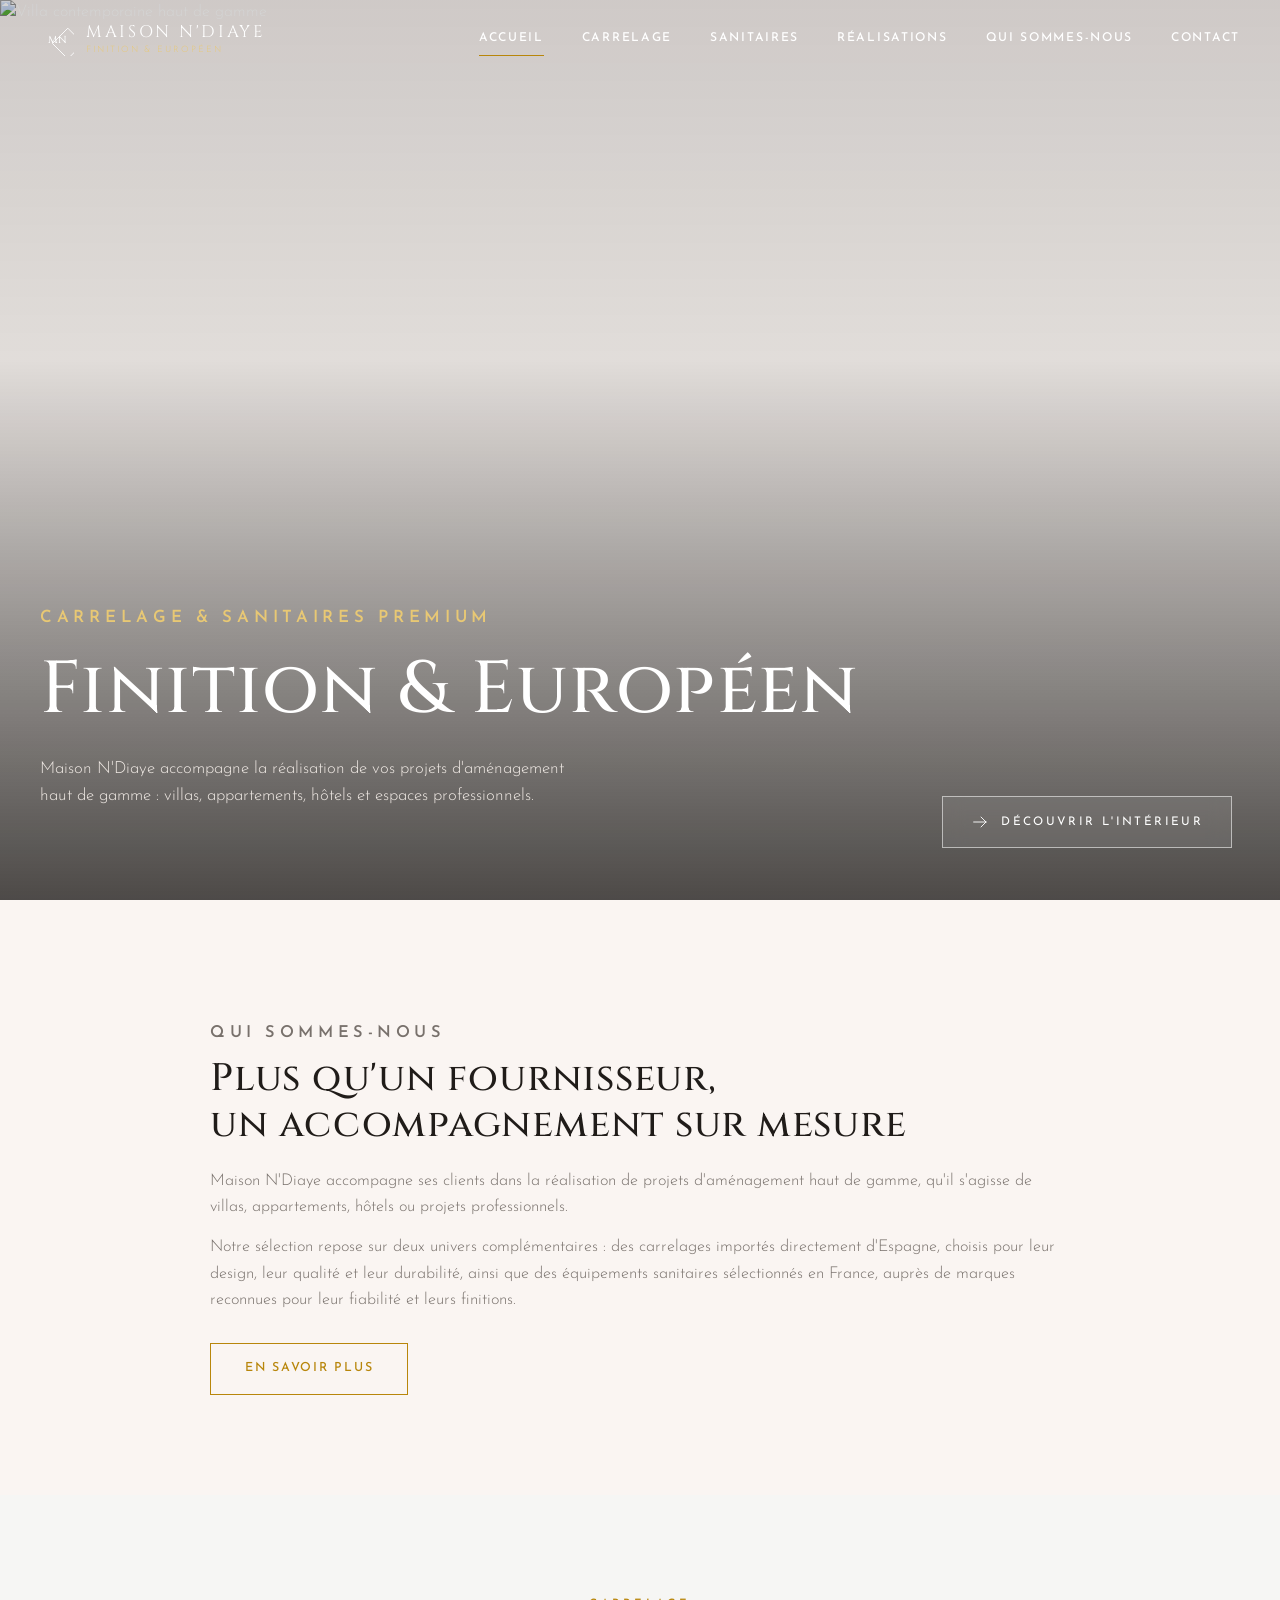
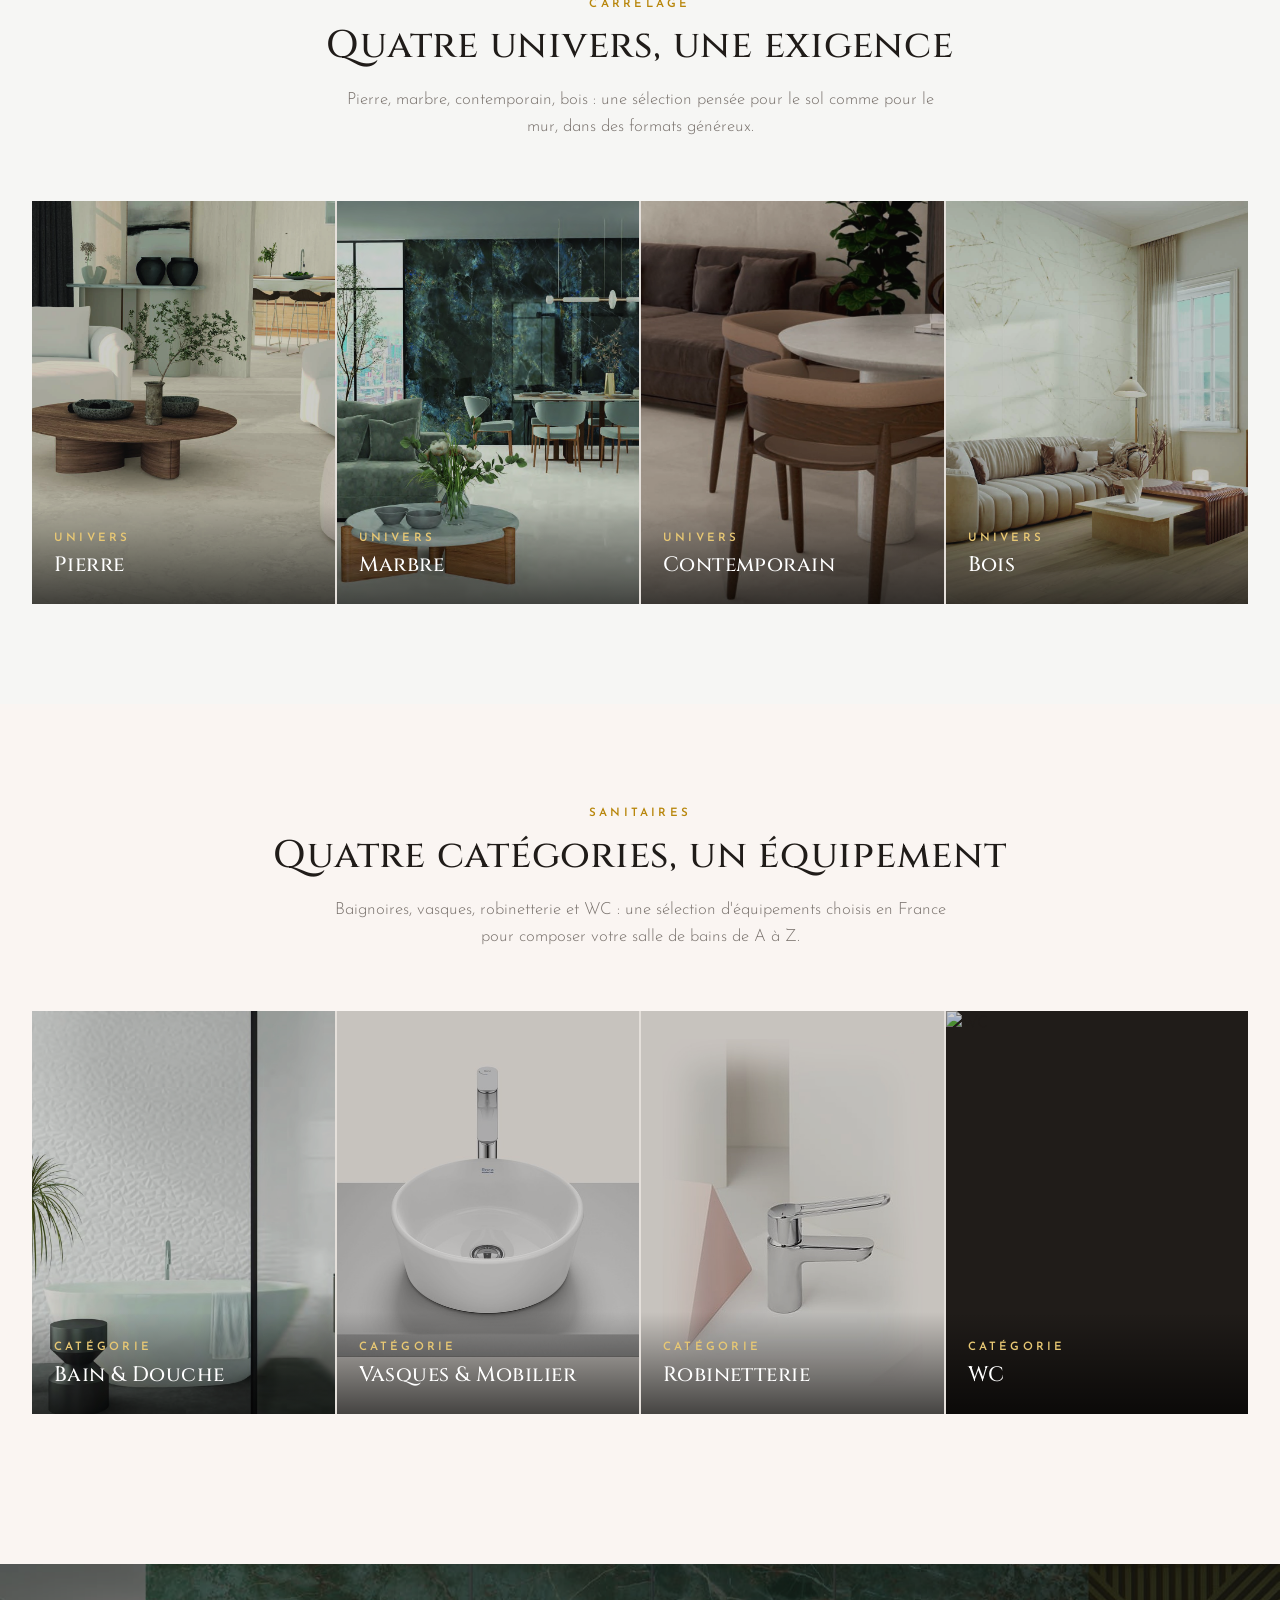
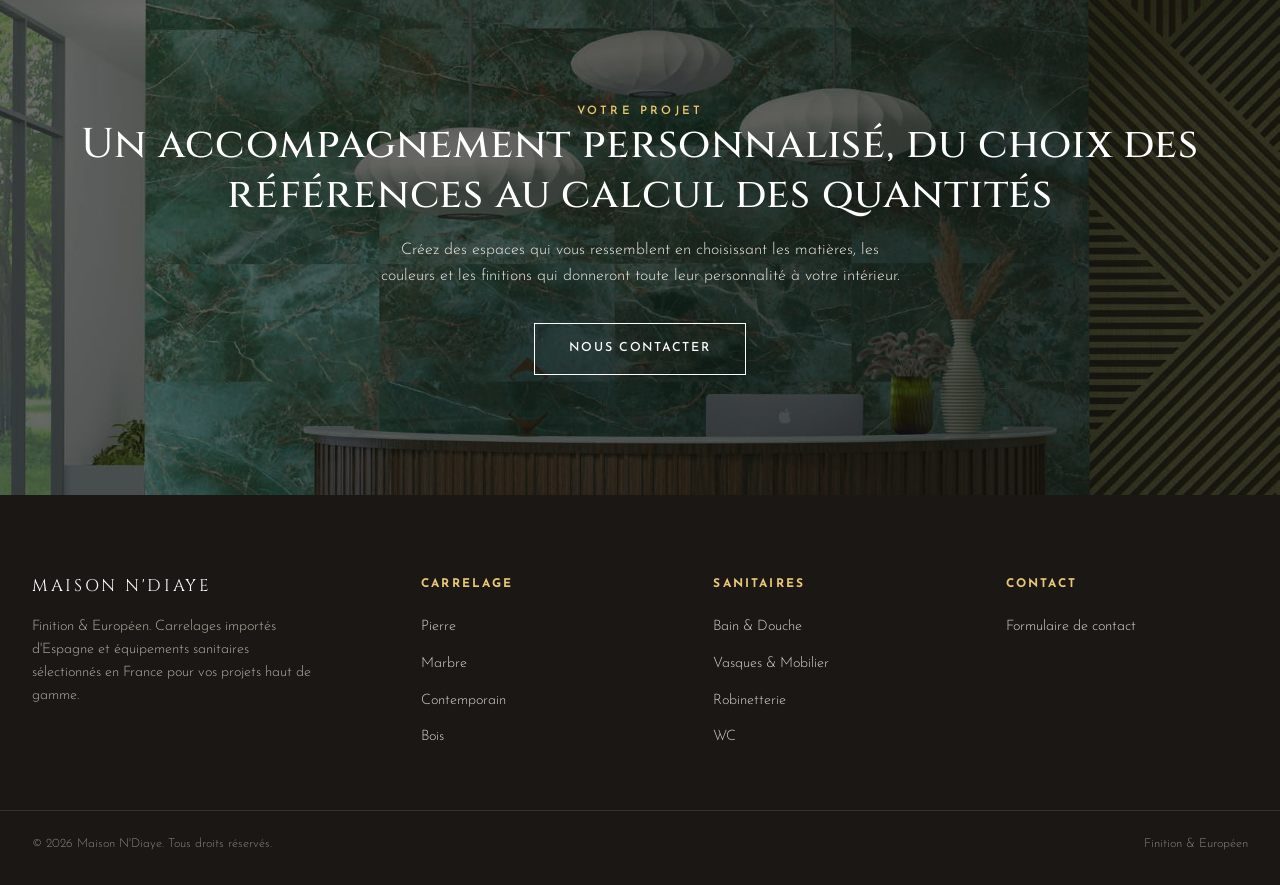
==== commit 46beb31a: "Simplifie le sous-titre en page d'accueil et ajoute un monogramme MN dans le logo du site Co-Authore" ====
--- a/index.html
+++ b/index.html
@@ -3,9 +3,32 @@
 <head>
 <meta charset="UTF-8">
 <meta name="viewport" content="width=device-width, initial-scale=1.0">
-<title>Finition &amp; Prestige Européen — Maison N'Diaye</title>
+<title>Finition &amp; Européen — Maison N'Diaye</title>
 <meta name="description" content="Maison N'Diaye accompagne vos projets d'aménagement haut de gamme : carrelages importés d'Espagne et équipements sanitaires sélectionnés en France.">
-<link rel="stylesheet" href="assets/css/style.css?v=4">
+<link rel="canonical" href="https://maisonndiaye.netlify.app/">
+<meta property="og:type" content="website">
+<meta property="og:locale" content="fr_FR">
+<meta property="og:site_name" content="Maison N'Diaye">
+<meta property="og:title" content="Finition &amp; Européen — Maison N'Diaye">
+<meta property="og:description" content="Maison N'Diaye accompagne vos projets d'aménagement haut de gamme : carrelages importés d'Espagne et équipements sanitaires sélectionnés en France.">
+<meta property="og:url" content="https://maisonndiaye.netlify.app/">
+<meta property="og:image" content="https://images.unsplash.com/photo-1613490493576-7fde63acd811?w=1200&q=80&auto=format&fit=crop">
+<meta name="twitter:card" content="summary_large_image">
+<script type="application/ld+json">
+{
+  "@context": "https://schema.org",
+  "@type": "HomeAndConstructionBusiness",
+  "name": "Maison N'Diaye",
+  "alternateName": "Finition & Européen",
+  "description": "Maison N'Diaye accompagne vos projets d'aménagement haut de gamme : carrelages importés d'Espagne et équipements sanitaires sélectionnés en France.",
+  "url": "https://maisonndiaye.netlify.app/",
+  "telephone": "+33787918920",
+  "email": "Maisonndiayeprojets@gmail.com",
+  "areaServed": "France",
+  "sameAs": []
+}
+</script>
+<link rel="stylesheet" href="assets/css/style.css?v=5">
 </head>
 <body>
 
@@ -14,9 +37,9 @@
   <a href="index.html" class="logo">
     <svg viewBox="0 0 40 40" fill="none" xmlns="http://www.w3.org/2000/svg">
       <rect x="20" y="2" width="25.5" height="25.5" transform="rotate(45 20 20)" stroke="currentColor" stroke-width="1"/>
-      <rect x="20" y="9" width="15.5" height="15.5" transform="rotate(45 20 20)" stroke="currentColor" stroke-width="1"/>
+      <text x="20" y="25" text-anchor="middle" font-family="Cinzel, serif" font-size="12" font-weight="500" fill="currentColor">MN</text>
     </svg>
-    <span class="logo-text">MAISON N'DIAYE<small>Finition &amp; Prestige Européen</small></span>
+    <span class="logo-text">MAISON N'DIAYE<small>Finition &amp; Européen</small></span>
   </a>
   <nav class="main-nav">
     <a href="index.html" class="nav-link active">Accueil</a>
@@ -40,7 +63,7 @@
     <div class="hero-scrim"></div>
     <div class="hero-content">
       <p class="eyebrow">Carrelage &amp; Sanitaires Premium</p>
-      <h1>Finition &amp; Prestige Européen</h1>
+      <h1>Finition &amp; Européen</h1>
       <p>Maison N'Diaye accompagne la réalisation de vos projets d'aménagement haut de gamme : villas, appartements, hôtels et espaces professionnels.</p>
     </div>
     <button class="enter-btn" id="enter-interior">
@@ -186,7 +209,7 @@
   <div class="container footer-grid">
     <div>
       <span class="logo-text">MAISON N'DIAYE</span>
-      <p>Finition &amp; Prestige Européen. Carrelages importés d'Espagne et équipements sanitaires sélectionnés en France pour vos projets haut de gamme.</p>
+      <p>Finition &amp; Européen. Carrelages importés d'Espagne et équipements sanitaires sélectionnés en France pour vos projets haut de gamme.</p>
     </div>
     <div>
       <h5>Carrelage</h5>
@@ -215,11 +238,11 @@
   </div>
   <div class="container footer-bottom">
     <span>© 2026 Maison N'Diaye. Tous droits réservés.</span>
-    <span>Finition &amp; Prestige Européen</span>
+    <span>Finition &amp; Européen</span>
   </div>
 </footer>
 
-<script src="assets/js/main.js?v=4"></script>
+<script src="assets/js/main.js?v=5"></script>
 </body>
 </html>
 
--- a/assets/css/style.css
+++ b/assets/css/style.css
@@ -533,7 +533,7 @@
 /* ---------- Sub nav (anchor pills) ---------- */
 .subnav {
   position: sticky;
-  top: 0;
+  top: 64px;
   z-index: 100;
   background: rgba(250,245,242,.96);
   backdrop-filter: blur(8px);
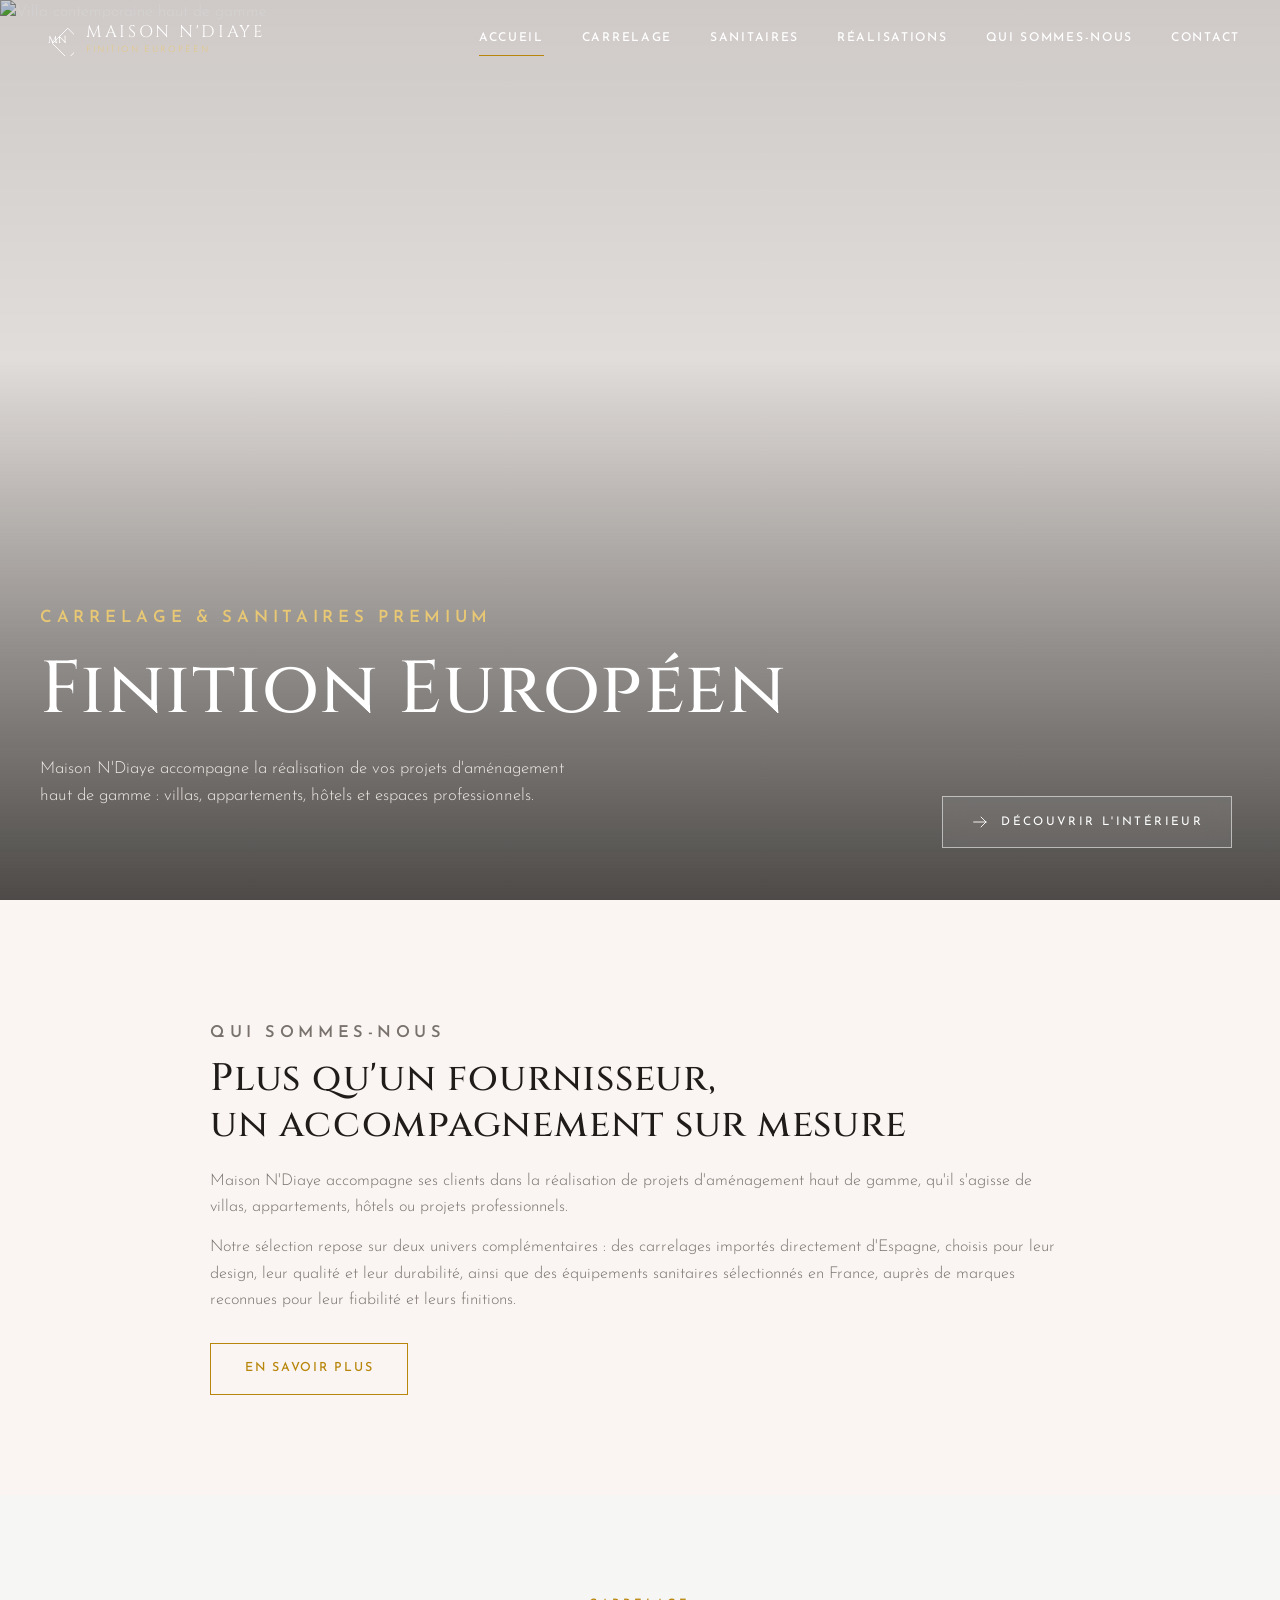
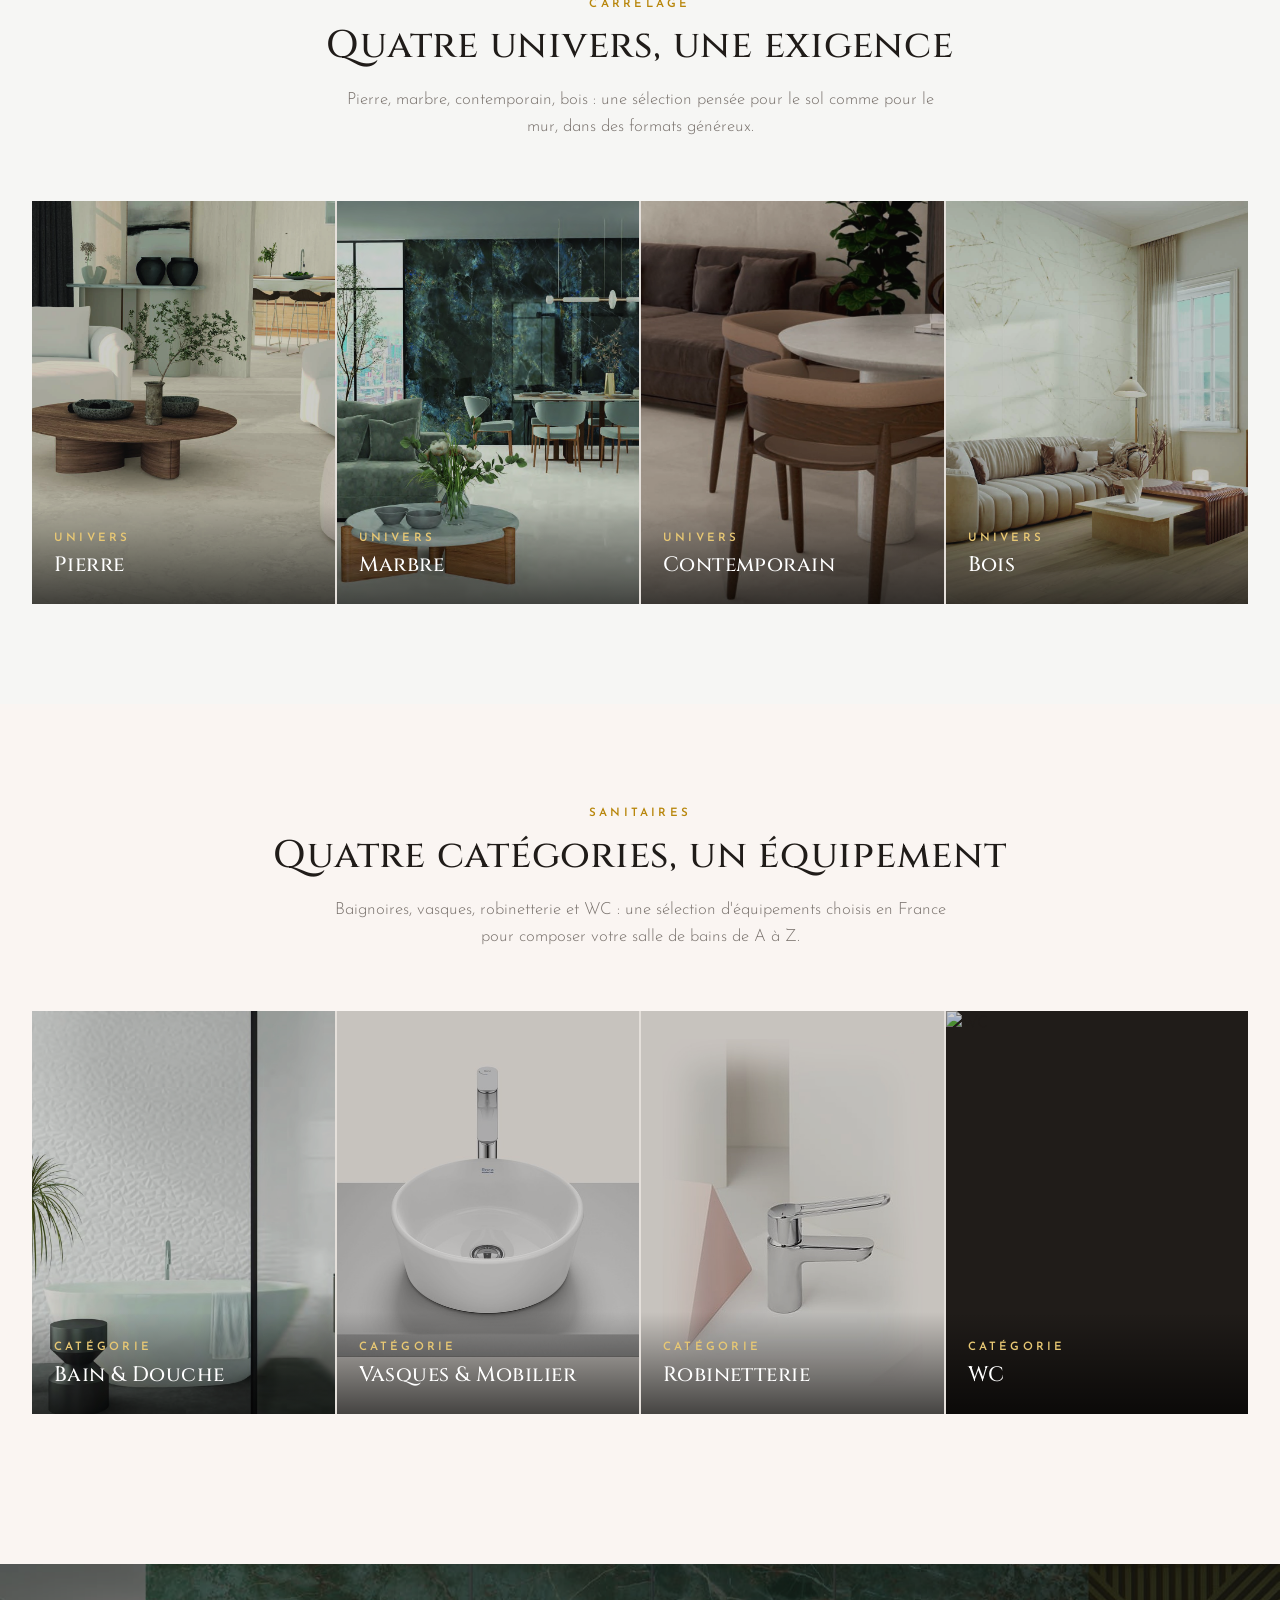
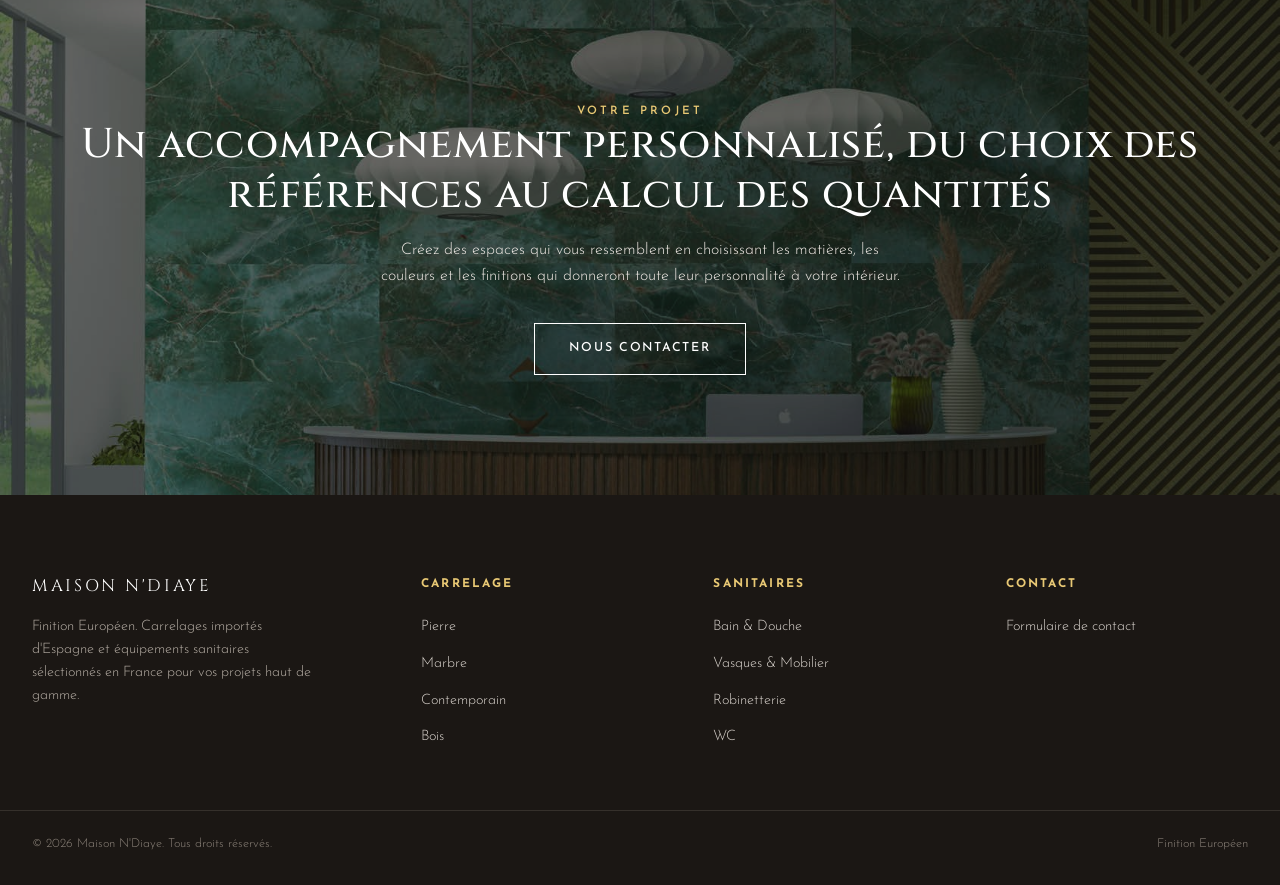
==== commit bfce0f7d: "Retire le & du sous-titre de la page d'accueil Co-Authored-By: Claude Sonnet 5 <noreply@anthropic.co" ====
--- a/index.html
+++ b/index.html
@@ -3,13 +3,13 @@
 <head>
 <meta charset="UTF-8">
 <meta name="viewport" content="width=device-width, initial-scale=1.0">
-<title>Finition &amp; Européen — Maison N'Diaye</title>
+<title>Finition Européen — Maison N'Diaye</title>
 <meta name="description" content="Maison N'Diaye accompagne vos projets d'aménagement haut de gamme : carrelages importés d'Espagne et équipements sanitaires sélectionnés en France.">
 <link rel="canonical" href="https://maisonndiaye.netlify.app/">
 <meta property="og:type" content="website">
 <meta property="og:locale" content="fr_FR">
 <meta property="og:site_name" content="Maison N'Diaye">
-<meta property="og:title" content="Finition &amp; Européen — Maison N'Diaye">
+<meta property="og:title" content="Finition Européen — Maison N'Diaye">
 <meta property="og:description" content="Maison N'Diaye accompagne vos projets d'aménagement haut de gamme : carrelages importés d'Espagne et équipements sanitaires sélectionnés en France.">
 <meta property="og:url" content="https://maisonndiaye.netlify.app/">
 <meta property="og:image" content="https://images.unsplash.com/photo-1613490493576-7fde63acd811?w=1200&q=80&auto=format&fit=crop">
@@ -19,7 +19,7 @@
   "@context": "https://schema.org",
   "@type": "HomeAndConstructionBusiness",
   "name": "Maison N'Diaye",
-  "alternateName": "Finition & Européen",
+  "alternateName": "Finition Européen",
   "description": "Maison N'Diaye accompagne vos projets d'aménagement haut de gamme : carrelages importés d'Espagne et équipements sanitaires sélectionnés en France.",
   "url": "https://maisonndiaye.netlify.app/",
   "telephone": "+33787918920",
@@ -39,7 +39,7 @@
       <rect x="20" y="2" width="25.5" height="25.5" transform="rotate(45 20 20)" stroke="currentColor" stroke-width="1"/>
       <text x="20" y="25" text-anchor="middle" font-family="Cinzel, serif" font-size="12" font-weight="500" fill="currentColor">MN</text>
     </svg>
-    <span class="logo-text">MAISON N'DIAYE<small>Finition &amp; Européen</small></span>
+    <span class="logo-text">MAISON N'DIAYE<small>Finition Européen</small></span>
   </a>
   <nav class="main-nav">
     <a href="index.html" class="nav-link active">Accueil</a>
@@ -63,7 +63,7 @@
     <div class="hero-scrim"></div>
     <div class="hero-content">
       <p class="eyebrow">Carrelage &amp; Sanitaires Premium</p>
-      <h1>Finition &amp; Européen</h1>
+      <h1>Finition Européen</h1>
       <p>Maison N'Diaye accompagne la réalisation de vos projets d'aménagement haut de gamme : villas, appartements, hôtels et espaces professionnels.</p>
     </div>
     <button class="enter-btn" id="enter-interior">
@@ -209,7 +209,7 @@
   <div class="container footer-grid">
     <div>
       <span class="logo-text">MAISON N'DIAYE</span>
-      <p>Finition &amp; Européen. Carrelages importés d'Espagne et équipements sanitaires sélectionnés en France pour vos projets haut de gamme.</p>
+      <p>Finition Européen. Carrelages importés d'Espagne et équipements sanitaires sélectionnés en France pour vos projets haut de gamme.</p>
     </div>
     <div>
       <h5>Carrelage</h5>
@@ -238,7 +238,7 @@
   </div>
   <div class="container footer-bottom">
     <span>© 2026 Maison N'Diaye. Tous droits réservés.</span>
-    <span>Finition &amp; Européen</span>
+    <span>Finition Européen</span>
   </div>
 </footer>
 
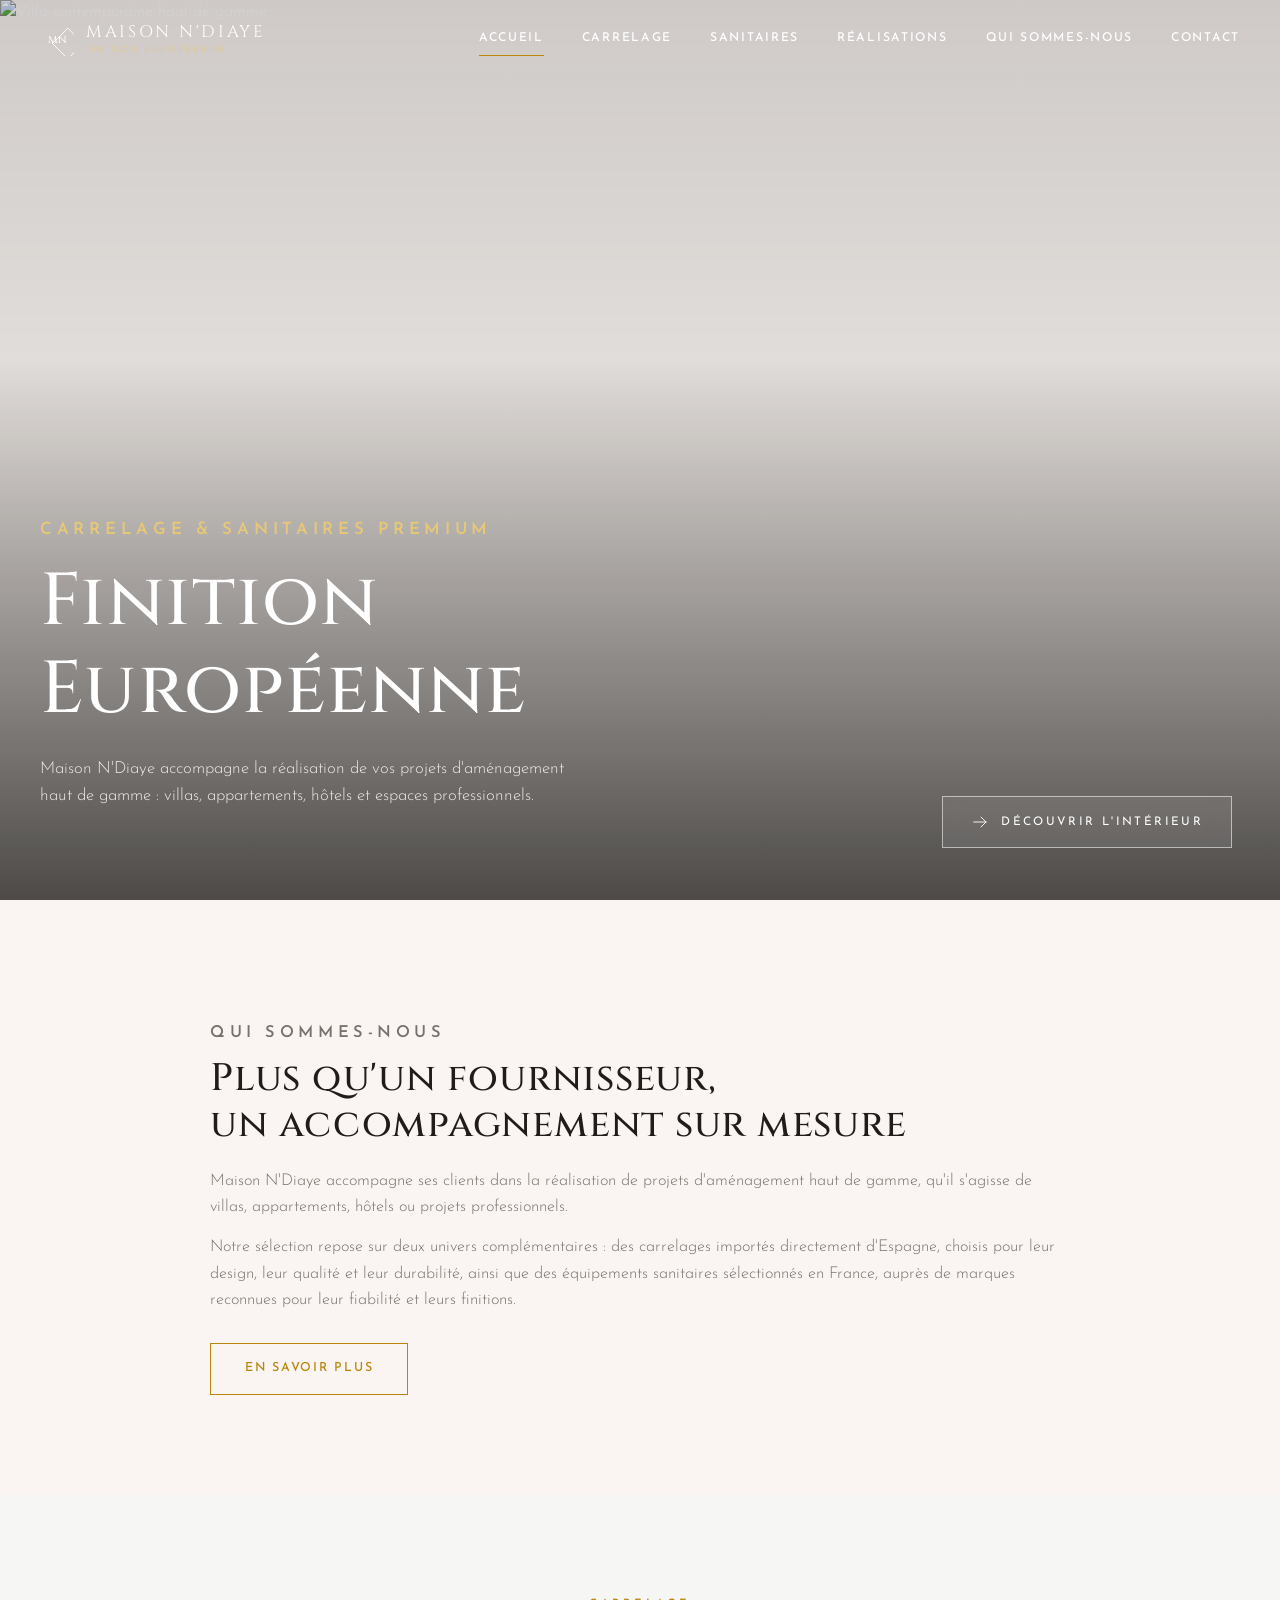
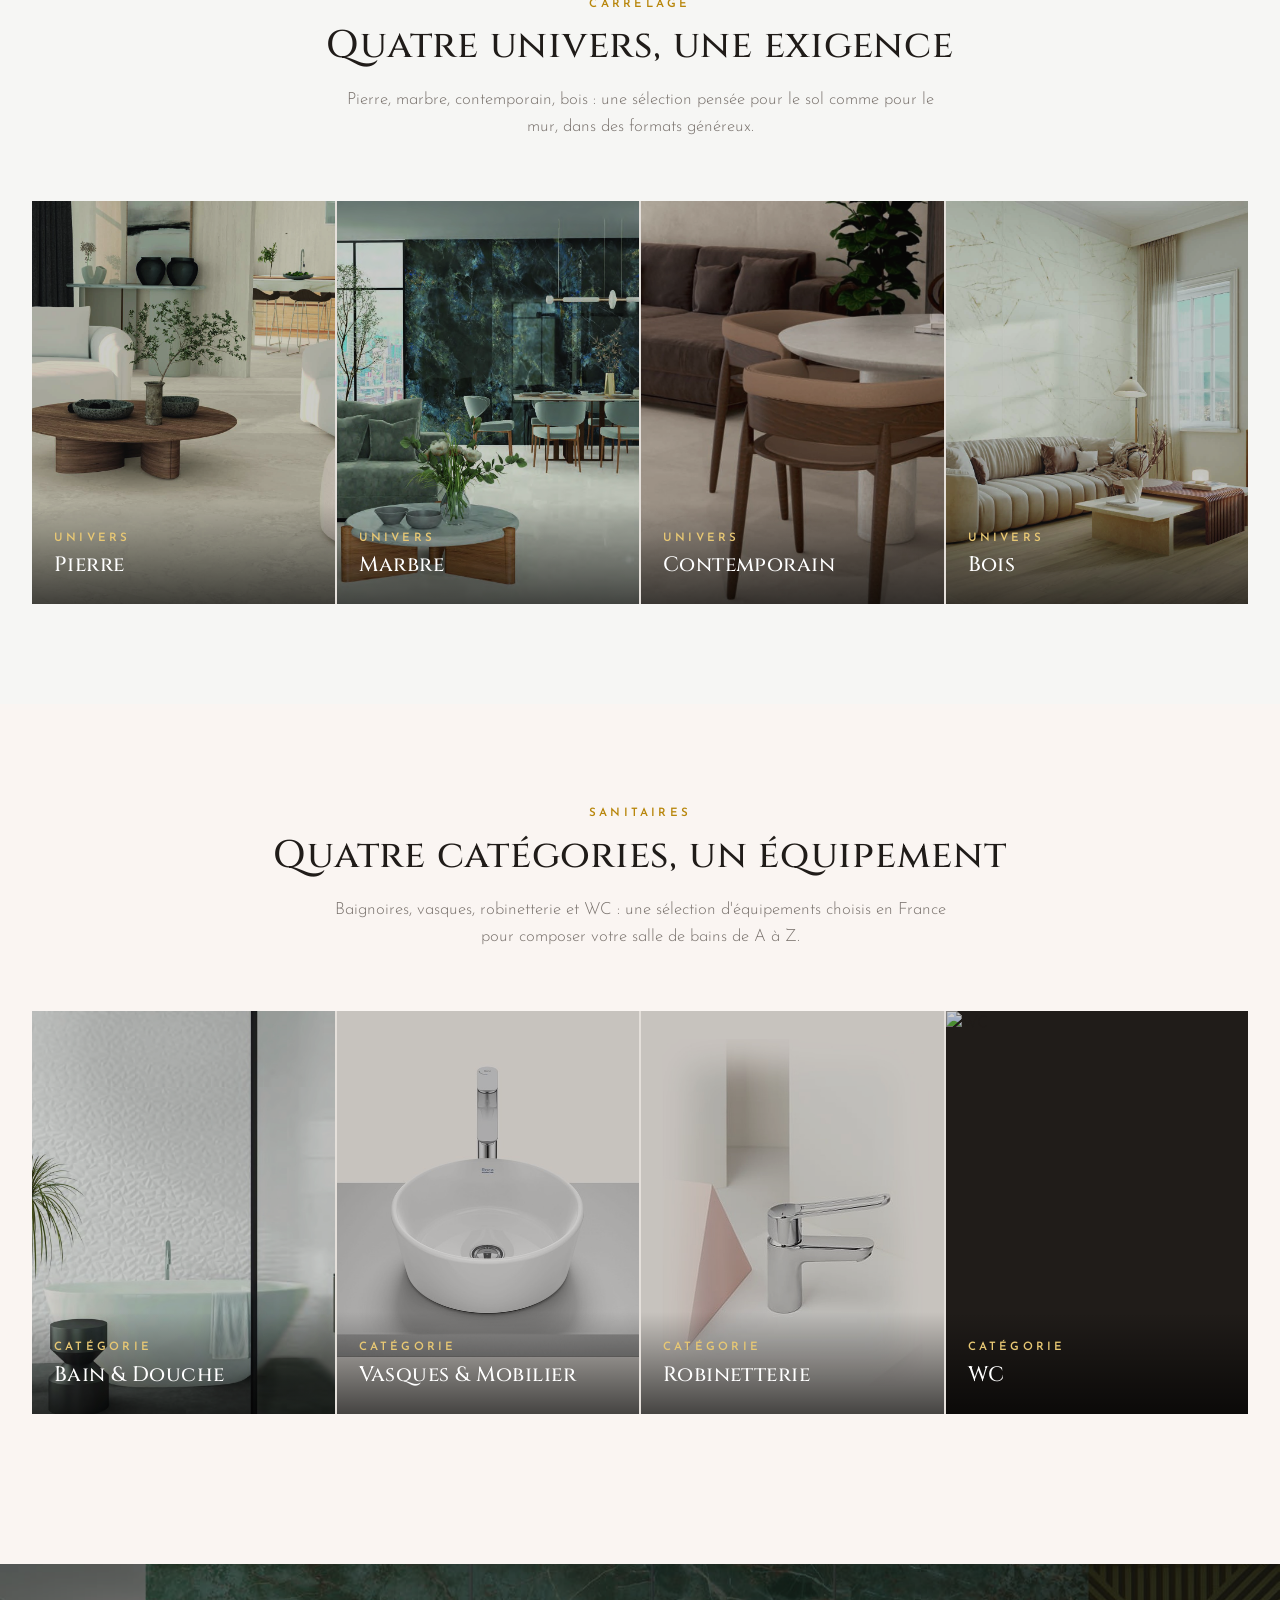
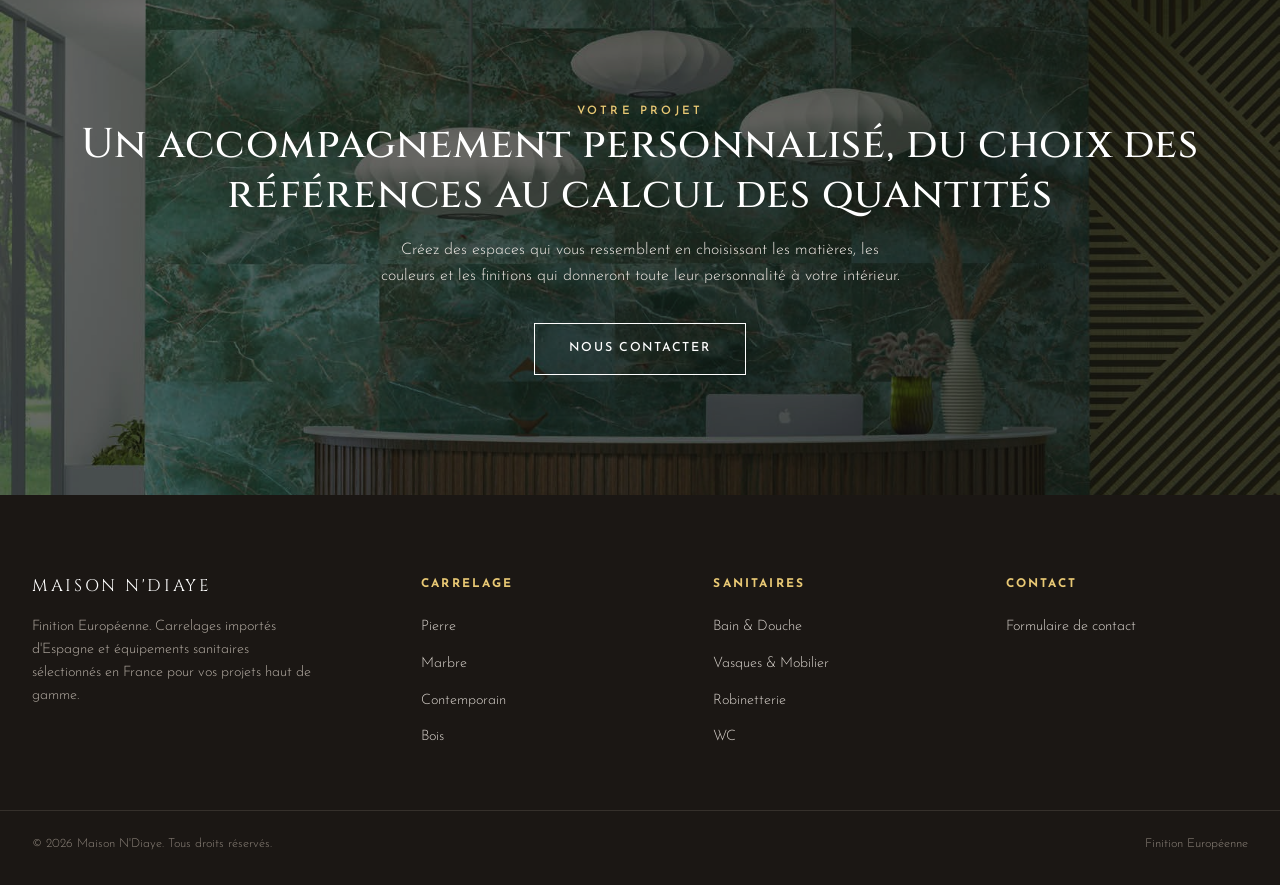
==== commit 1bd8674f: "Corrige l'orthographe : Finition Européenne Co-Authored-By: Claude Sonnet 5 <noreply@anthropic.com>" ====
--- a/index.html
+++ b/index.html
@@ -3,13 +3,13 @@
 <head>
 <meta charset="UTF-8">
 <meta name="viewport" content="width=device-width, initial-scale=1.0">
-<title>Finition Européen — Maison N'Diaye</title>
+<title>Finition Européenne — Maison N'Diaye</title>
 <meta name="description" content="Maison N'Diaye accompagne vos projets d'aménagement haut de gamme : carrelages importés d'Espagne et équipements sanitaires sélectionnés en France.">
 <link rel="canonical" href="https://maisonndiaye.netlify.app/">
 <meta property="og:type" content="website">
 <meta property="og:locale" content="fr_FR">
 <meta property="og:site_name" content="Maison N'Diaye">
-<meta property="og:title" content="Finition Européen — Maison N'Diaye">
+<meta property="og:title" content="Finition Européenne — Maison N'Diaye">
 <meta property="og:description" content="Maison N'Diaye accompagne vos projets d'aménagement haut de gamme : carrelages importés d'Espagne et équipements sanitaires sélectionnés en France.">
 <meta property="og:url" content="https://maisonndiaye.netlify.app/">
 <meta property="og:image" content="https://images.unsplash.com/photo-1613490493576-7fde63acd811?w=1200&q=80&auto=format&fit=crop">
@@ -19,7 +19,7 @@
   "@context": "https://schema.org",
   "@type": "HomeAndConstructionBusiness",
   "name": "Maison N'Diaye",
-  "alternateName": "Finition Européen",
+  "alternateName": "Finition Européenne",
   "description": "Maison N'Diaye accompagne vos projets d'aménagement haut de gamme : carrelages importés d'Espagne et équipements sanitaires sélectionnés en France.",
   "url": "https://maisonndiaye.netlify.app/",
   "telephone": "+33787918920",
@@ -39,7 +39,7 @@
       <rect x="20" y="2" width="25.5" height="25.5" transform="rotate(45 20 20)" stroke="currentColor" stroke-width="1"/>
       <text x="20" y="25" text-anchor="middle" font-family="Cinzel, serif" font-size="12" font-weight="500" fill="currentColor">MN</text>
     </svg>
-    <span class="logo-text">MAISON N'DIAYE<small>Finition Européen</small></span>
+    <span class="logo-text">MAISON N'DIAYE<small>Finition Européenne</small></span>
   </a>
   <nav class="main-nav">
     <a href="index.html" class="nav-link active">Accueil</a>
@@ -63,7 +63,7 @@
     <div class="hero-scrim"></div>
     <div class="hero-content">
       <p class="eyebrow">Carrelage &amp; Sanitaires Premium</p>
-      <h1>Finition Européen</h1>
+      <h1>Finition Européenne</h1>
       <p>Maison N'Diaye accompagne la réalisation de vos projets d'aménagement haut de gamme : villas, appartements, hôtels et espaces professionnels.</p>
     </div>
     <button class="enter-btn" id="enter-interior">
@@ -209,7 +209,7 @@
   <div class="container footer-grid">
     <div>
       <span class="logo-text">MAISON N'DIAYE</span>
-      <p>Finition Européen. Carrelages importés d'Espagne et équipements sanitaires sélectionnés en France pour vos projets haut de gamme.</p>
+      <p>Finition Européenne. Carrelages importés d'Espagne et équipements sanitaires sélectionnés en France pour vos projets haut de gamme.</p>
     </div>
     <div>
       <h5>Carrelage</h5>
@@ -238,7 +238,7 @@
   </div>
   <div class="container footer-bottom">
     <span>© 2026 Maison N'Diaye. Tous droits réservés.</span>
-    <span>Finition Européen</span>
+    <span>Finition Européenne</span>
   </div>
 </footer>
 
